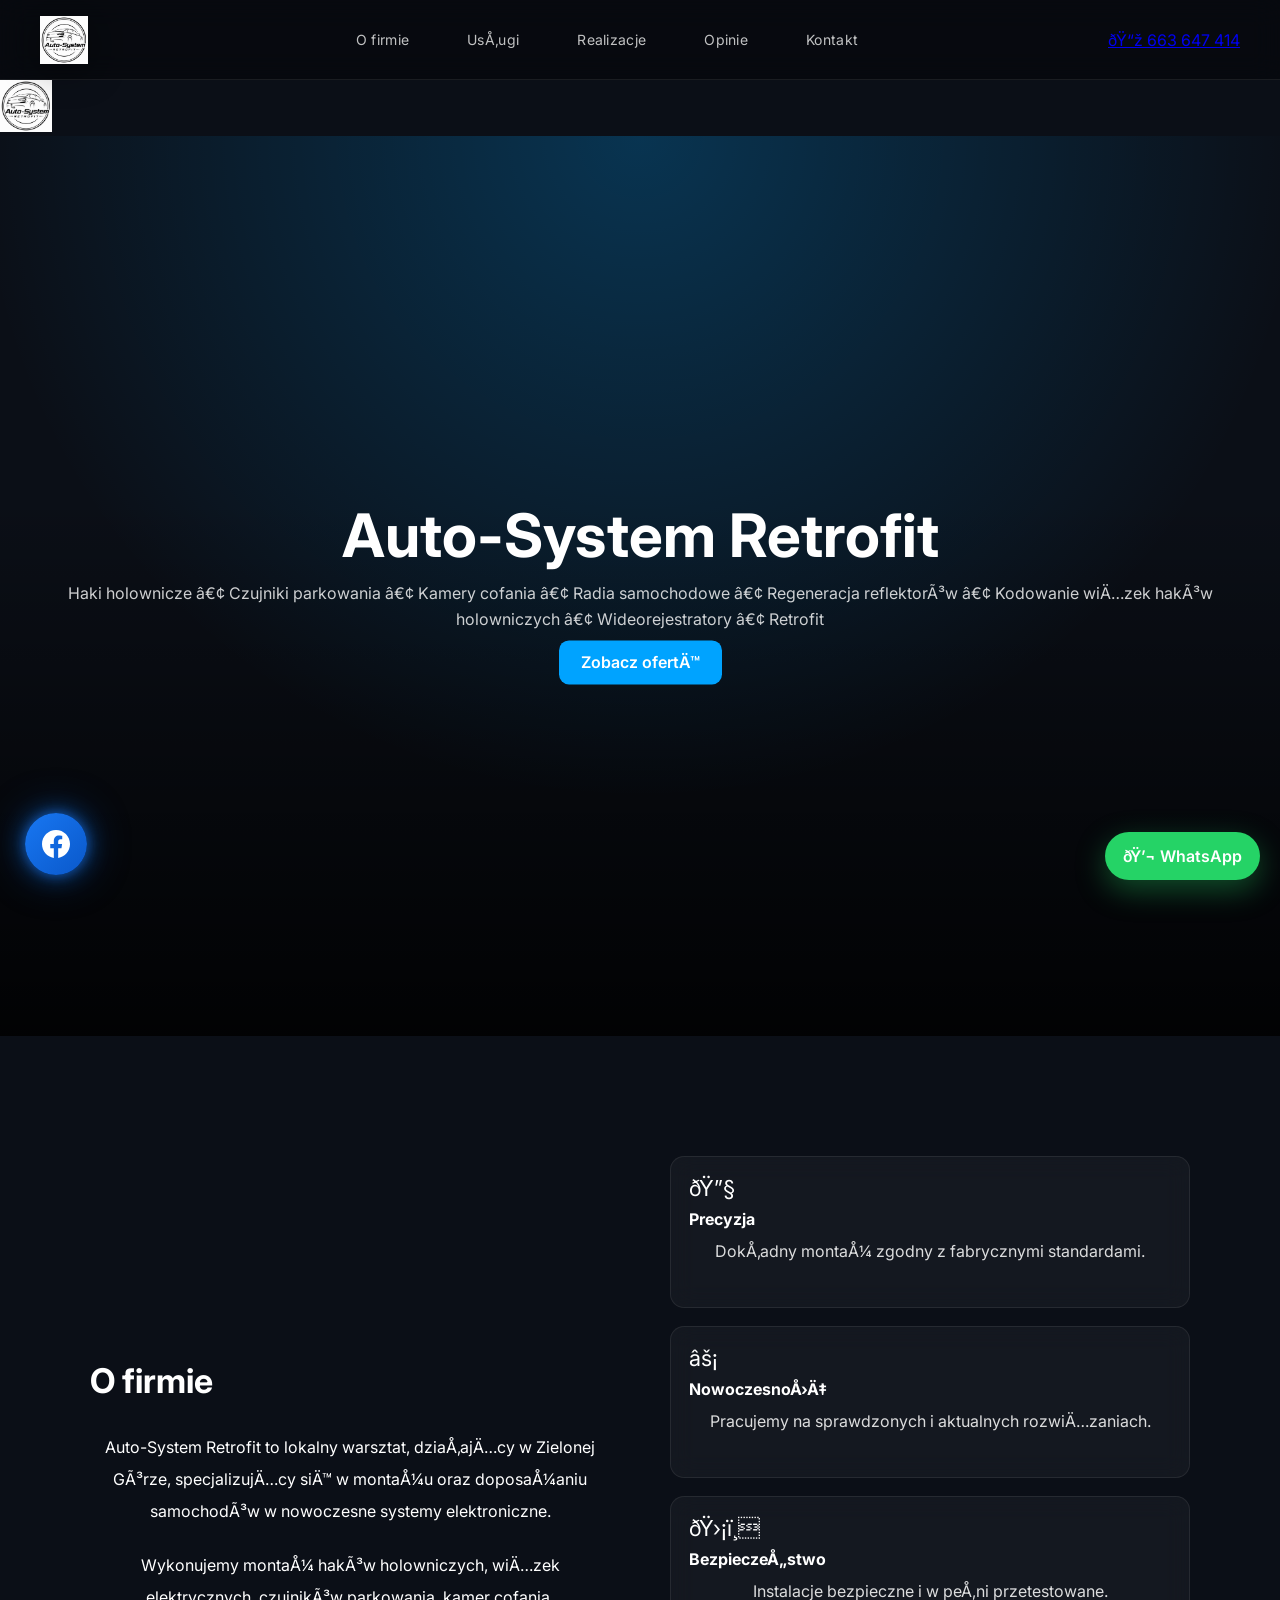
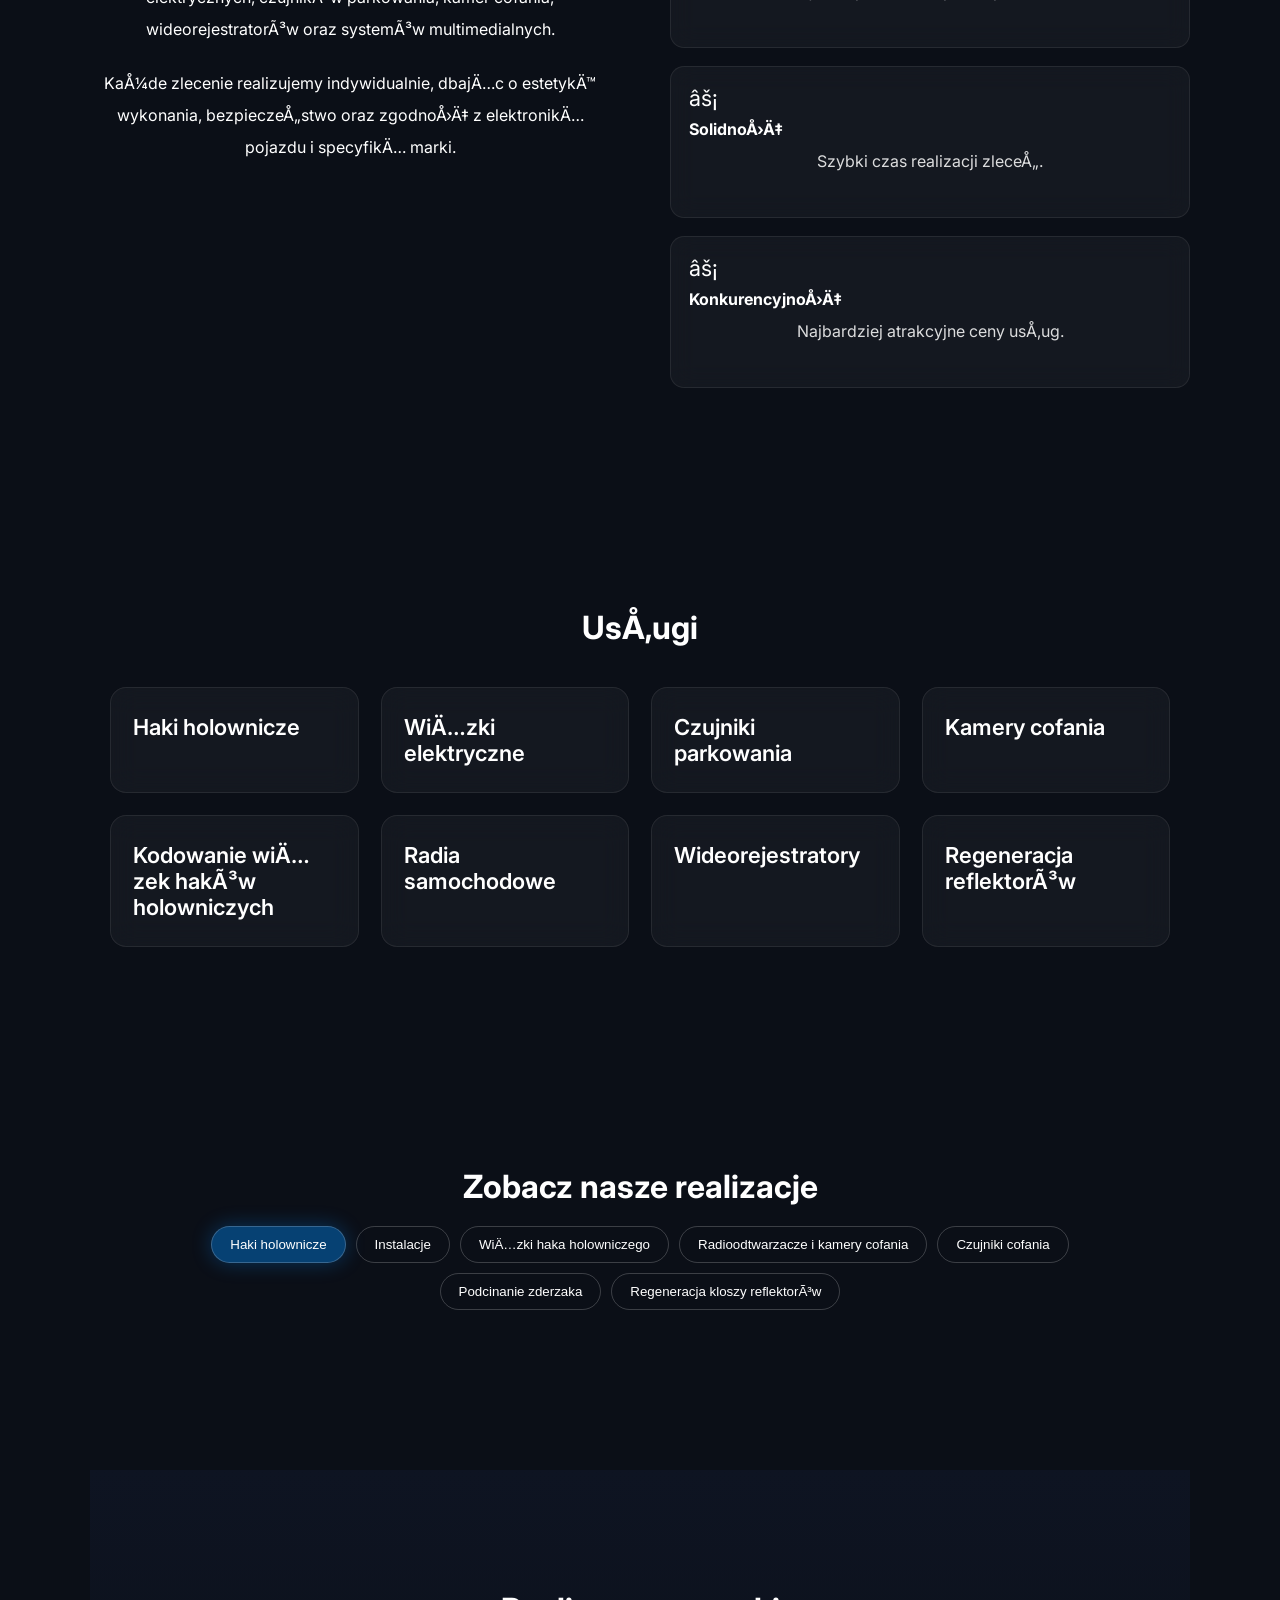
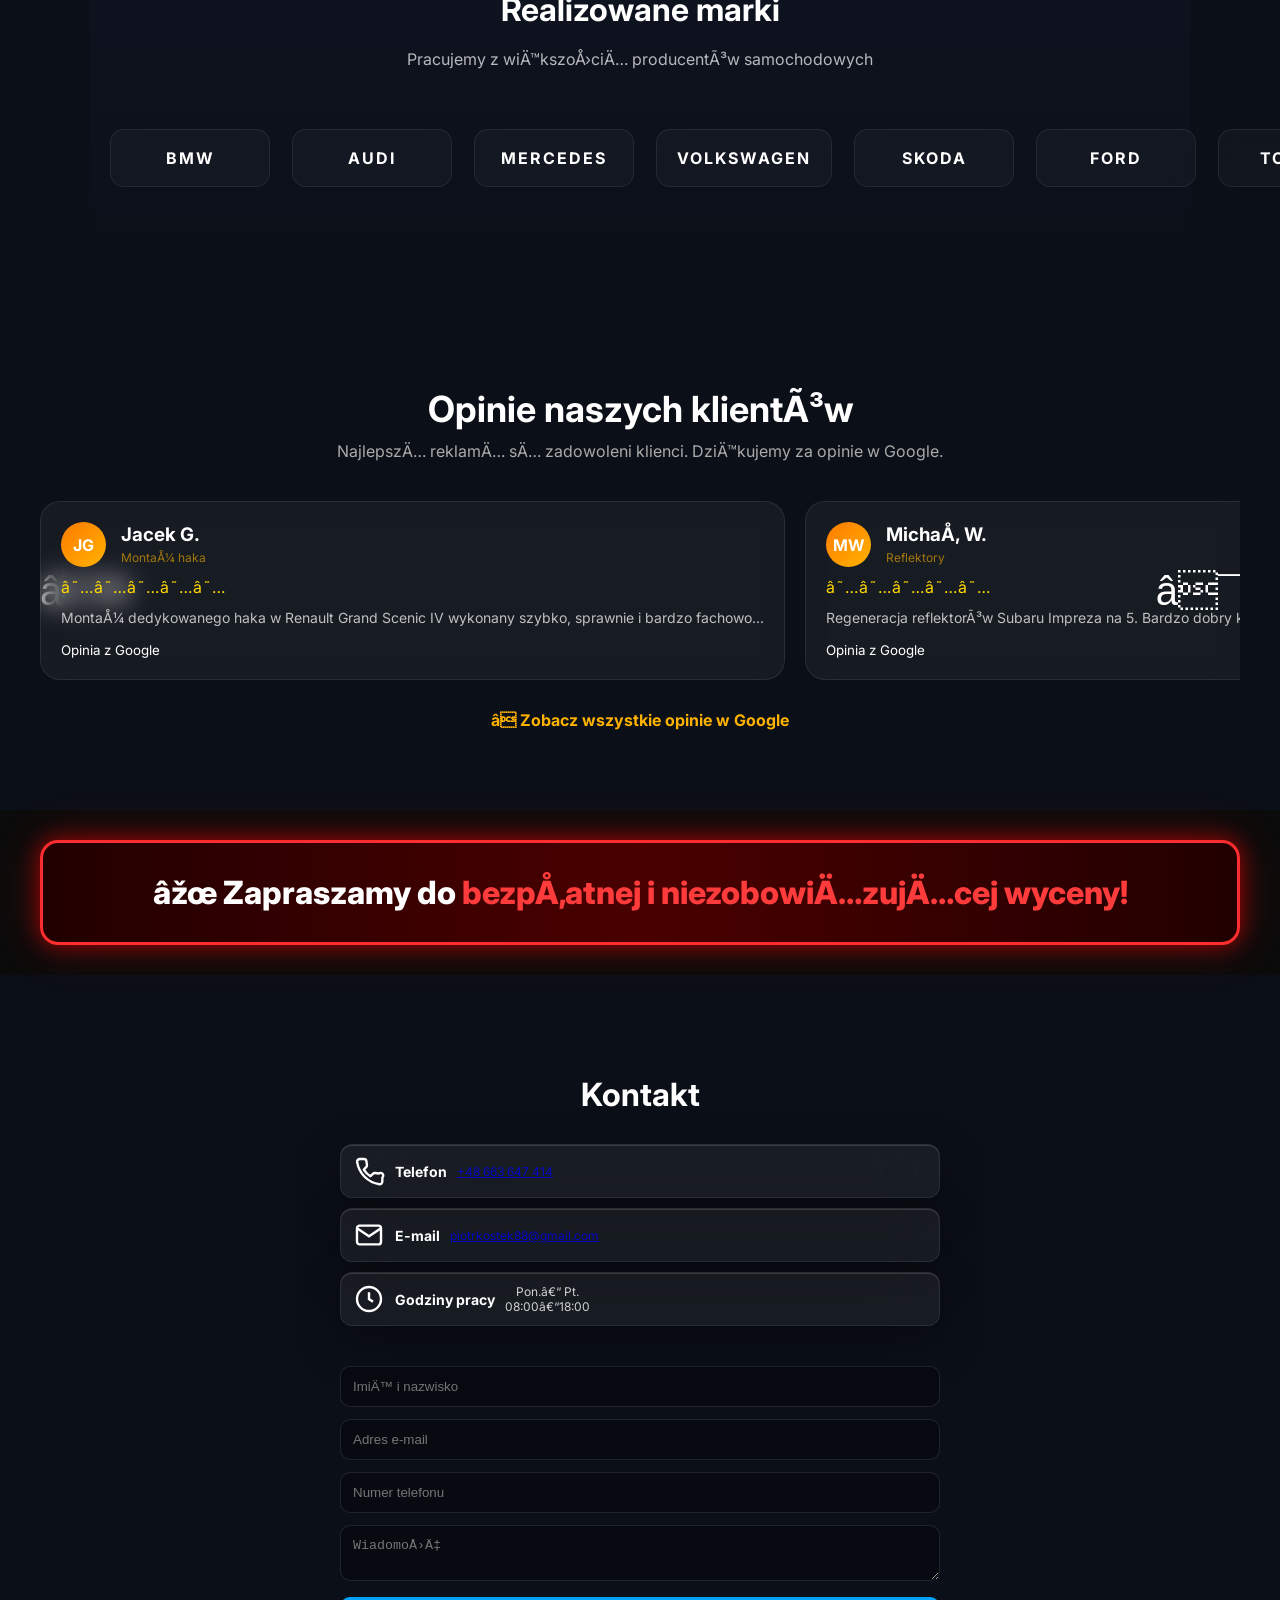
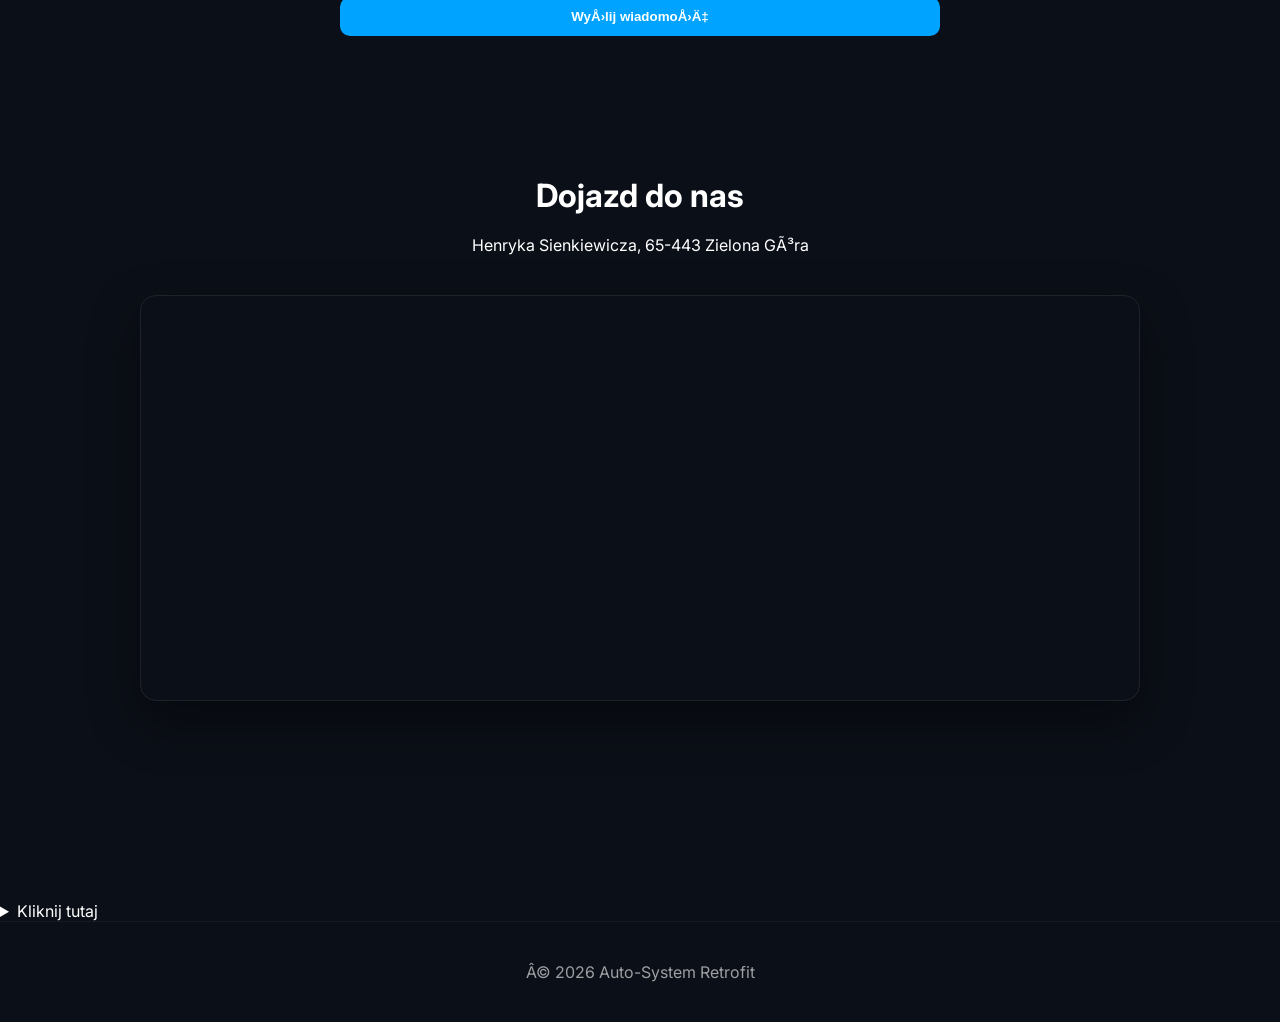
==== index.html @ 23ee9462 "Update index.html" ====
<!DOCTYPE html>
<html lang="pl">

<head>
<title>Auto-System Retrofit | Haki holownicze | Retrofit | Zielona Góra</title>

<meta name="description" content="Profesjonalny montaż haków holowniczych, retrofit, kamery cofania, czujniki parkowania, radia samochodowe oraz elektronika samochodowa w Zielonej Górze.">

<meta name="robots" content="index,follow">

<meta name="author" content="Auto-System Retrofit">

<link rel="canonical" href="https://natalia-kostek.github.io/Auto-System-Retrofit-Site/">

<meta property="og:title" content="Auto-System Retrofit">
<meta property="og:description" content="Montaż haków holowniczych • Retrofit • Kamery cofania • Zielona Góra">
<meta property="og:type" content="website">
<meta property="og:url" content="https://natalia-kostek.github.io/Auto-System-Retrofit-Site/">

<meta property="og:image" content="https://natalia-kostek.github.io/Auto-System-Retrofit-Site/logo.png">
  <!-- Google Analytics -->
<script async src="https://www.googletagmanager.com/gtag/js?id=G-GKJ1NN70QC"></script>
<script>
  window.dataLayer = window.dataLayer || [];
  function gtag(){dataLayer.push(arguments);}
  gtag('js', new Date());

  gtag('config', 'G-GKJ1NN70QC');
</script>
</head><head>
<meta charset="UTF-8">
<meta name="viewport" content="width=device-width, initial-scale=1.0">

<title>Auto-System Retrofit | Montaż haków holowniczych | Retrofit | Zielona Góra</title>

<meta name="description" content="Auto-System Retrofit z Zielonej Góry. Profesjonalny montaż haków holowniczych, retrofit, kodowanie sterowników, elektronika samochodowa oraz diagnostyka.">

<meta name="keywords" content="hak holowniczy Zielona Góra, montaż haków, retrofit, kodowanie samochodów, elektronika samochodowa, diagnostyka, Auto-System Retrofit">

<meta name="author" content="Auto-System Retrofit">

<meta name="robots" content="index,follow">

<link rel="canonical" href="https://natalia-kostek.github.io/Auto-System-Retrofit-Site/">

<!-- Open Graph -->
<meta property="og:type" content="website">
<meta property="og:title" content="Auto-System Retrofit">
<meta property="og:description" content="Montaż haków holowniczych • Retrofit • Kodowanie • Zielona Góra">
<meta property="og:url" content="https://natalia-kostek.github.io/Auto-System-Retrofit-Site/">
<meta property="og:image" content="https://natalia-kostek.github.io/Auto-System-Retrofit-Site/images/hero.jpg">

<!-- Czcionka -->
<link rel="preconnect" href="https://fonts.googleapis.com">
<link rel="preconnect" href="https://fonts.gstatic.com" crossorigin>

<link href="https://fonts.googleapis.com/css2?family=Inter:wght@300;400;500;600;700&display=swap" rel="stylesheet">

<link rel="stylesheet" href="style.css">

<!-- Google Analytics -->
<script async src="https://www.googletagmanager.com/gtag/js?id=G-GKJ1NN70QC"></script>
<script>
window.dataLayer = window.dataLayer || [];
function gtag(){dataLayer.push(arguments);}
gtag('js', new Date());

gtag('config', 'G-GKJ1NN70QC');
</script>

</head>
  <!-- Facebook Floating Button -->
<a href="https://www.facebook.com/profile.php?id=61572614676852"
   class="facebook-float"
   target="_blank"
   aria-label="Facebook">

    <svg xmlns="http://www.w3.org/2000/svg"
         width="26"
         height="26"
         fill="currentColor"
         viewBox="0 0 16 16">
        <path d="M16 8.049C16 3.603 12.418 0 8 0S0 3.603 0 8.049C0 12.067 2.926 15.396 6.75 16v-5.625H4.719V8.049H6.75V6.275c0-2.017 1.195-3.131 3.022-3.131.875 0 1.79.157 1.79.157v1.98h-1.008c-.994 0-1.304.621-1.304 1.258v1.51h2.219l-.355 2.326H9.25V16C13.074 15.396 16 12.067 16 8.049z"/>
    </svg>

</a>

<body>

<!-- WHATSAPP -->
<a class="whatsapp-btn" href="https://wa.me/48663647414" target="_blank">
  💬 WhatsApp
</a>

<!-- LOADER -->
<div id="loader">
  <img src="logo.png" alt="logo">
</div>

<!-- HEADER -->
<header class="header">

  <div class="logo">
    <img src="logo.png" alt="logo">
  </div>

  <nav>
    <a href="#about">O firmie</a>
    <a href="#services">Usługi</a>
    <a href="#realizacje">Realizacje</a>
    <a href="#reviews">Opinie</a>
    <a href="#contact">Kontakt</a>
  </nav>

  <a class="phone" href="tel:+48663647414">📞 663 647 414</a>

</header>

<!-- HERO -->
 
<section class="hero">

  <div class="slide active" style="background-image:url('https://images.unsplash.com/photo-1503376780353-7e6692767b70');"></div>
  <div class="slide" style="background-image:url('images/hak-hero.jpg');"></div>
  <div class="slide" style="background-image:url('https://images.unsplash.com/photo-1502877338535-766e1452684a');"></div>

  <div class="hero-content">
    <h1>Auto-System Retrofit</h1>
    <p>Haki holownicze • Czujniki parkowania • Kamery cofania • Radia samochodowe • Regeneracja reflektorów • Kodowanie wiązek haków holowniczych • Wideorejestratory • Retrofit</p>
    <a href="#services" class="btn">Zobacz ofertę</a>
  </div>

</section>

<!-- ABOUT -->
<section id="about" class="about-pro">

  <div class="about-container">

    <!-- LEWA KOLUMNA -->
    <div class="about-text">
      <h2>O firmie</h2>

      <p>
        Auto-System Retrofit to lokalny warsztat, działający w Zielonej Górze, specjalizujący się w montażu oraz doposażaniu samochodów w nowoczesne systemy elektroniczne.
      </p>

      <p>
        Wykonujemy montaż haków holowniczych, wiązek elektrycznych, czujników parkowania, kamer cofania, wideorejestratorów oraz systemów multimedialnych.
      </p>

      <p>
        Każde zlecenie realizujemy indywidualnie, dbając o estetykę wykonania, bezpieczeństwo oraz zgodność z elektroniką pojazdu i specyfiką marki.
      </p>
    </div>

    <!-- PRAWA KOLUMNA -->
    <div class="about-features">

      <div class="feature">
        <div class="icon">🔧</div>
        <h3>Precyzja</h3>
        <p>Dokładny montaż zgodny z fabrycznymi standardami.</p>
      </div>

      <div class="feature">
        <div class="icon">⚡</div>
        <h3>Nowoczesność</h3>
        <p>Pracujemy na sprawdzonych i aktualnych rozwiązaniach.</p>
      </div>

      <div class="feature">
        <div class="icon">🛡️</div>
        <h3>Bezpieczeństwo</h3>
        <p>Instalacje bezpieczne i w pełni przetestowane.</p>
      </div>
      
        <div class="feature">
        <div class="icon">⚡</div>
        <h3>Solidność</h3>
        <p>Szybki czas realizacji zleceń.</p>
      </div>
       
       <div class="feature">
        <div class="icon">⚡</div>
        <h3>Konkurencyjność</h3>
        <p>Najbardziej atrakcyjne ceny usług.</p>
      </div>

    </div>

  </div>

</section>

<!-- SERVICES -->
<section id="services" class="section">

  <h2>Usługi</h2>

  <div class="services-grid">

  <details class="service-card">
    <summary>Haki holownicze</summary>

    <p>
        Oferujemy profesjonalny montaż dedykowanych haków holowniczych – odkręcanych,
        wypinanych poziomo, pionowo oraz ukośnie. Instalujemy uniwersalne i dedykowane
        wiązki elektryczne 7- oraz 13-pin.
    </p>

    <p>
        Istnieje możliwość montażu rozbudowanej wiązki do przyczep kempingowych,
        umożliwiającej ładowanie akumulatora przyczepy podczas pracy silnika oraz
        zasilanie oświetlenia wewnętrznego i innych urządzeń elektrycznych podczas postoju.
    </p>

    <p>
        Montujemy haki holownicze renomowanych producentów:
        <strong>Auto-Hak</strong>, <strong>Steinhof</strong> oraz <strong>Brink</strong>,
        gwarantując solidny montaż, estetykę wykonania oraz bezpieczne użytkowanie.
    </p>
</details>

   <details class="service-card">
    <summary>Wiązki elektryczne</summary>

    <p>
        Wiązki elektryczne 7 PIN i 13 PIN, uniwersalne z modułem cyfrowym – podpinane pod przewody lamp tylnych pojazdu
        lub magistrali CAN.
    </p>

    <p>
        Oferujemy również wiązki dedykowane firmy Hak - System, produkowane w Szwajcarii–
        wpinane bezpośrednio pod złącza fabryczne instalacji elektrycznej pojazdu, 
        co zapewnia pełną kompatybilność i bezpieczeństwo działania.
    </p>
</details>

   <details class="service-card">
    <summary>Czujniki parkowania</summary>

    <p>
        Montaż czujników parkowania przód i tył. Cała instalacja jest bezpiecznie i estetycznie
        podłączona do instalacji elektrycznej pojazdu oraz ukryta pod tapicerką.
    </p>

    <p>
        Oferujemy montaż systemów z wyświetlaczem lub bez, z możliwością lakierowania czujników
        pod kolor pojazdu lub w wersji standardowej - czarny mat.
    </p>

    <p>
        Pracujemy na sprawdzonych systemach renomowanych marek: <strong>Valeo</strong> oraz
        <strong>Steelmate</strong>.
    </p>
</details>

   <details class="service-card">
    <summary>Kamery cofania</summary>

    <p>
        Montaż dedykowanych kamer cofania w miejscu podświetlenia tablicy rejestracyjnej
        lub przycisku otwarcia klapy bagażnika – bez konieczności wiercenia.
    </p>

    <p>
        Oferujemy instalację z uniwersalnym 5-calowym wyświetlaczem lub podłączenie kamery
        do niefabrycznego radia z obrazem w jakości AHD. Montujemy ponadto 2 filtry:
        na zasilaniu i obrazie, dzięki którym ryzyko występowania zakłóceń na wyświetlanym
        obrazie jest redukowane do minimum.
    </p>
</details>

   <details class="service-card">
    <summary>Kodowanie wiązek haków holowniczych</summary>

    <p>
        Kodowanie i programowanie wykonujemy przy użyciu specjalistycznego oprogramowania
        diagnostycznego, dostosowując instalację elektryczną do fabrycznych systemów pojazdu.
       W zalezności od wyposażenia auta, po zakodowaniu następuje:
       automatyzacja wyłącznia czujników parkowania, wizualizacja podpięcia przyczepy w fabrycznym systemie multimedialnym,
       kontrola stanu oświetlenia przyczepy na zegarach, stabilizacja toru jazdy przyczepy, dostosowanie: silnika,
       skrzyni biegów, asystenta toru jazdy, radarów odległościowych oraz tempomatu do jazdy z przyczepą.
    </p>
</details>

   <details class="service-card">
    <summary>Radia samochodowe</summary>

    <p>
        Montaż akcesoryjnych radioodtwarzaczy samochodowych 1 DIN oraz 2 DIN, dopasowanych do wnętrza pojazdu, z możliwością obsługi CarPlay oraz Android Auto.
    </p>

    <p>
        Zapewniamy prawidłowe podłączenie, estetyczne wykończenie oraz integrację z instalacją elektryczną auta.
  
    </p>
</details>

    <details class="service-card">
    <summary>Wideorejestratory</summary>

    <p>
        Montaż wideorejestratorów przód + tył, w jakości obrazu kamery przedniej 4K lub QHD oraz kamery tylnej w jakości Full HD, 
        zapewniających wysoką jakość nagrań, zarówno w dzień, jak i w nocy. 
        Ponadto istnieje możliwość rozbudowy o moduł 4G, pozwalający na podgląd rzeczywistego obrazu 
        z wideorejestratora w dowolnym miejscu na świecie, przy użyciu transmisji danych na urządzeniu mobilnym.
    </p>

    <p>
        Urządzenia posiadają funkcję nagrywania w trybie parkingowym, z zabezpieczeniem akumulatora
        przed rozładowaniem.
    </p>
</details>

   <details class="service-card">
    <summary>Regeneracja reflektorów</summary>

    <p>
        Profesjonalna regeneracja kloszy reflektorów samochodowych wraz z ich polerowaniem
        i przywróceniem pierwotnej przejrzystości.
    </p>

    <p>
        Po regeneracji powierzchnia reflektora jest zabezpieczana specjalnym lakierem bezbarwnym
        z dodatkiem podkładu oraz utwardzacza, co chroni ją przed działaniem warunków atmosferycznych
        i ponownym matowieniem.
    </p>

    <p>
        Warunkiem wykonania regeneracji jest brak wyraźnych pęknięć oraz szczelność reflektora.
    </p>
</details>

</div>

</section>

<!-- =========================
     GALERIA REALIZACJI
========================= -->
<section id="realizacje" class="section gallery-section">

    <div class="container">

        <h2>Zobacz nasze realizacje</h2>

        <!-- KATEGORIE -->
        <div class="gallery-tabs">
            <button class="tab active" data-cat="haki">Haki holownicze</button>
            <button class="tab" data-cat="instalacje">Instalacje</button>
          <button class="tab" data-cat="wiazki">Wiązki haka holowniczego</button>
          <button class="tab" data-cat="radio_kamery">Radioodtwarzacze i kamery cofania</button>
          <button class="tab" data-cat="czujniki">Czujniki cofania</button>
          <button class="tab" data-cat="podcinanie_zderzaka">
  Podcinanie zderzaka
</button>
          <button class="tab" data-cat="regeneracja_kloszy">
  Regeneracja kloszy reflektorów
</button>
        </div>

        <!-- GALERIA -->
        <div class="gallery-grid" id="gallery"></div>

    </div>

</section>

<!-- LIGHTBOX -->
<div id="lightbox" class="lightbox">

    <span class="close">&times;</span>

    <img id="lightbox-img" src="" alt="Realizacja">
<div class="lightbox-counter" id="lightbox-counter"></div>
    <button class="lightbox-prev">&#10094;</button>
    <button class="lightbox-next">&#10095;</button>

</div>
  

<!-- BRANDS -->
<section id="brands" class="section">

  <h2>Realizowane marki</h2>
  <p>Pracujemy z większością producentów samochodowych</p>

  <div class="brands-track">
    <div class="brand">BMW</div>
    <div class="brand">AUDI</div>
    <div class="brand">MERCEDES</div>
    <div class="brand">VOLKSWAGEN</div>
    <div class="brand">SKODA</div>
    <div class="brand">FORD</div>
    <div class="brand">TOYOTA</div>
    <div class="brand">VOLVO</div>
    <div class="brand">CITROEN</div>
    <div class="brand">CUPRA</div>
    <div class="brand">FIAT</div>
    <div class="brand">HONDA</div>
    <div class="brand">HYUNDAI</div>
    <div class="brand">KIA</div>
    <div class="brand">MAZDA</div>
    <div class="brand">SUZUKI</div>
    <div class="brand">CHRYSLER</div>
    <div class="brand">MITSUBISHI</div>
    <div class="brand">NISSAN</div>
    <div class="brand">OPEL</div>
    <div class="brand">PEUGEOT</div>
    <div class="brand">RENAULT</div>
    <div class="brand">SUBARU</div>
    
  </div>

</section>

<!-- REVIEWS -->
<section id="opinie" class="reviews-section">

  <div class="reviews-header">
    <h2>Opinie naszych klientów</h2>
    <p>Najlepszą reklamą są zadowoleni klienci. Dziękujemy za opinie w Google.</p>
  </div>

  <div class="reviews-wrapper">

    <button class="rev-btn prev">❮</button>

    <div class="reviews-track">

      <!-- 1 -->
      <div class="review-card">
        <div class="top">
          <div class="avatar">JG</div>
          <div>
            <h3>Jacek G.</h3>
            <span class="tag">Montaż haka</span>
          </div>
        </div>
        <div class="stars">★★★★★</div>
        <p>Montaż dedykowanego haka w Renault Grand Scenic IV wykonany szybko, sprawnie i bardzo fachowo...</p>
        <small>Opinia z Google</small>
      </div>

      <!-- 2 -->
      <div class="review-card">
        <div class="top">
          <div class="avatar">MW</div>
          <div>
            <h3>Michał W.</h3>
            <span class="tag">Reflektory</span>
          </div>
        </div>
        <div class="stars">★★★★★</div>
        <p>Regeneracja reflektorów Subaru Impreza na 5. Bardzo dobry kontakt...</p>
        <small>Opinia z Google</small>
      </div>

      <!-- 3 -->
      <div class="review-card">
        <div class="top">
          <div class="avatar">TP</div>
          <div>
            <h3>Tomasz P.</h3>
            <span class="tag">Serwis</span>
          </div>
        </div>
        <div class="stars">★★★★★</div>
        <p>Pełny profesjonalizm i bardzo miła obsługa. Polecam!</p>
        <small>Opinia z Google</small>
      </div>

      <!-- 4 -->
      <div class="review-card">
        <div class="top">
          <div class="avatar">SH</div>
          <div>
            <h3>Sebastian H.</h3>
            <span class="tag">Montaż</span>
          </div>
        </div>
        <div class="stars">★★★★★</div>
        <p>Szybka wycena, szybka realizacja, wszystko zgodnie z ustaleniami.</p>
        <small>Opinia z Google</small>
      </div>

      <!-- 5 -->
      <div class="review-card">
        <div class="top">
          <div class="avatar">RM</div>
          <div>
            <h3>Romuald M.</h3>
            <span class="tag">Hak</span>
          </div>
        </div>
        <div class="stars">★★★★★</div>
        <p>Fachowo i bardzo sprawnie wykonana usługa. Bardzo dobry kontakt.</p>
        <small>Opinia z Google</small>
      </div>

      <!-- 6 -->
      <div class="review-card">
        <div class="top">
          <div class="avatar">JL</div>
          <div>
            <h3>Joanna L.</h3>
            <span class="tag">Hak</span>
          </div>
        </div>
        <div class="stars">★★★★★</div>
        <p>Szybko, sprawnie i bezproblemowo. Polecam!</p>
        <small>Opinia z Google</small>
      </div>

      <!-- 7 -->
      <div class="review-card">
        <div class="top">
          <div class="avatar">ZU</div>
          <div>
            <h3>Zubrosy</h3>
            <span class="tag">Czujniki</span>
          </div>
        </div>
        <div class="stars">★★★★★</div>
        <p>Pełne doradztwo przed montażem, wszystko wykonane fachowo.</p>
        <small>Opinia z Google</small>
      </div>

    </div>

    <button class="rev-btn next">❯</button>

  </div>

  <div class="google-link">
    <a href="https://maps.app.goo.gl/M22pXX8dXJc5J2DeA" target="_blank">
      ⭐ Zobacz wszystkie opinie w Google
    </a>
  </div>

</section>

<!-- CONTACT -->
   <section class="promo-banner">
    <div class="promo-content">
        ➜ Zapraszamy do <span>bezpłatnej i niezobowiązującej wyceny!</span>
    </div>
</section>
<section id="contact" class="section">

  <h2>Kontakt</h2>
 <div class="contact-cards">

    <div class="contact-card">
        <div class="contact-icon">
<svg viewBox="0 0 24 24" fill="none" stroke="currentColor" stroke-width="1.8">
<path stroke-linecap="round" stroke-linejoin="round"
d="M22 16.92v3a2 2 0 0 1-2.18 2A19.86 19.86 0 0 1 3.09 5.18 2 2 0 0 1 5.08 3h3a2 2 0 0 1 2 1.72l.38 2.65a2 2 0 0 1-.57 1.72L8.09 10.91a16 16 0 0 0 5 5l1.82-1.82a2 2 0 0 1 1.72-.57l2.65.38A2 2 0 0 1 22 16.92z"/>
</svg>
</div>
        <h3>Telefon</h3>
        <a href="tel:+48663647414">+48 663 647 414</a>
    </div>

    <div class="contact-card">
        <div class="contact-icon">
<svg viewBox="0 0 24 24" fill="none" stroke="currentColor" stroke-width="1.8">
<rect x="3" y="5" width="18" height="14" rx="2"/>
<path d="M3 7l9 6 9-6"/>
</svg>
</div>
        <h3>E-mail</h3>
        <a href="mailto:piotrkostek88@gmail.com">piotrkostek88@gmail.com</a>
    </div>

    <div class="contact-card">
        <div class="contact-icon">
<svg viewBox="0 0 24 24" fill="none" stroke="currentColor" stroke-width="1.8">
<circle cx="12" cy="12" r="9"/>
<path d="M12 7v5l3 2"/>
</svg>
</div>
        <h3>Godziny pracy</h3>
        <p>Pon.– Pt.<br>08:00–18:00</p>
    </div>

</div>

<div class="contact-form">

<form action="https://formsubmit.co/piotrkostek88@gmail.com" method="POST">

    <input type="text"
           name="name"
           placeholder="Imię i nazwisko"
           required>

    <input type="email"
           name="email"
           placeholder="Adres e-mail"
           required>

    <input type="tel"
           name="phone"
           placeholder="Numer telefonu">

    <textarea
        name="message"
        placeholder="Wiadomość"
        required></textarea>

    <input type="hidden" name="_captcha" value="false">

    <button type="submit">
        Wyślij wiadomość
    </button>

</form>

</div>

<section id="mapa" class="section">

  <h2>Dojazd do nas</h2>

  <p>Henryka Sienkiewicza, 65-443 Zielona Góra</p>

  <div class="map-container">

    <iframe
      src="https://www.google.com/maps?q=Henryka%20Sienkiewicza%2065-443%20Zielona%20G%C3%B3ra&output=embed"
      width="100%"
      height="400"
      style="border:0; border-radius:16px;"
      loading="lazy">
    </iframe>

  </div>

</section>

  </div>

</section>
<details>
    <summary>Kliknij tutaj</summary>
    <p>To jest test.</p>
</details>
<footer>
  © 2026 Auto-System Retrofit
</footer>

<script src="script.js"></script>
</body>
</html>
---- style.css ----
/* =========================
   AUTO-SYSTEM RETROFIT PRO
   CLEAN STABLE BUILD
========================= */

*{
  margin:0;
  padding:0;
  box-sizing:border-box;
  -webkit-font-smoothing:antialiased;
}

html{
  scroll-behavior:smooth;
}

body{
  font-family:"Inter", sans-serif;
  background:#0b0f17;
  color:#fff;
  overflow-x:hidden;
}

/* =========================
   HERO
========================= */

.hero{
  height:100vh;
  position:relative;
  overflow:hidden;
}

.slide{
  position:absolute;
  inset:0;
  opacity:0;
  transition:1.2s ease;
  background-size:cover;
  background-position:center;
  filter:brightness(0.4) contrast(1.1);
  transform:scale(1.1);
}

.slide.active{
  opacity:1;
  transform:scale(1);
}

/* cinematic overlay */
.hero::after{
  content:"";
  position:absolute;
  inset:0;
  background:
    radial-gradient(circle at top, rgba(0,163,255,0.25), transparent 60%),
    linear-gradient(to top, rgba(0,0,0,0.85), transparent 60%);
  pointer-events:none;
}

/* =========================
   HEADER
========================= */

header{
  position:absolute;
  top:0;
  left:0;
  width:100%;
  display:flex;
  justify-content:space-between;
  align-items:center;
  padding:20px 40px;
  z-index:10;
  backdrop-filter:blur(12px);
  background:rgba(0,0,0,0.35);
  border-bottom:1px solid rgba(255,255,255,0.08);
}

.logo img{
  height:52px;
  width:auto;
  object-fit:contain;
  filter:drop-shadow(0 6px 18px rgba(0,0,0,0.4));
}

/* =========================
   NAV
========================= */

nav a{
  color:#fff;
  text-decoration:none;
  margin-left:18px;
  opacity:0.8;
  transition:0.3s;
}

nav a:hover{
  opacity:1;
  color:#00a3ff;
}

/* =========================
   HERO CONTENT
========================= */

.hero-content{
  position:absolute;
  top:50%;
  left:50%;
  transform:translate(-50%,-50%);
  text-align:center;
  z-index:2;
  width:90%;
}

.hero-content h1{
  font-size:clamp(32px,5vw,60px);
  margin-bottom:10px;
}

.hero-content p{
  opacity:0.8;
  margin-bottom:20px;
  line-height:1.6;
}

/* =========================
   BUTTONS
========================= */

.buttons{
  display:flex;
  justify-content:center;
  gap:12px;
}

.btn{
  padding:12px 22px;
  background:#00a3ff;
  color:#fff;
  border-radius:10px;
  text-decoration:none;
  font-weight:600;
  transition:0.3s;
}

.btn:hover{
  transform:translateY(-3px);
  box-shadow:0 10px 25px rgba(0,163,255,0.3);
}

/* =========================
   SECTIONS
========================= */

.section{
  padding:100px 20px;
  max-width:1100px;
  margin:auto;
  text-align:center;
}

.section h2{
  font-size:32px;
  margin-bottom:20px;
}

/* =========================
   GRID / CARDS
========================= */

.grid{
  display:grid;
  grid-template-columns:repeat(auto-fit,minmax(180px,1fr));
  gap:20px;
  margin-top:30px;
}

.card{
  background:rgba(255,255,255,0.04);
  border:1px solid rgba(255,255,255,0.08);
  padding:20px;
  border-radius:14px;
  transition:0.3s;
  backdrop-filter:blur(10px);
}

.card:hover{
  transform:translateY(-6px) scale(1.03);
  border-color:#00a3ff;
}

/* =========================
   REVIEWS (SIMPLE STABLE)
========================= */

.reviews-grid{
  display:grid;
  grid-template-columns:repeat(auto-fit,minmax(240px,1fr));
  gap:18px;
  margin-top:30px;
}

.review-card{
  background:rgba(255,255,255,0.04);
  border:1px solid rgba(255,255,255,0.08);
  padding:18px;
  border-radius:14px;
  transition:0.3s;
}

.review-card:hover{
  transform:translateY(-6px);
  border-color:#00a3ff;
}

.review-card p{
  font-size:14px;
  opacity:0.85;
  line-height:1.6;
  margin-bottom:10px;
}

.review-card span{
  font-size:12px;
  opacity:0.6;
}

/* =========================
   CONTACT FORM
========================= */

.contact-form{
  max-width:600px;
  margin:40px auto;
  text-align:left;
}

.contact-form input,
.contact-form textarea{
  width:100%;
  padding:12px;
  margin-bottom:12px;
  border-radius:10px;
  border:1px solid rgba(255,255,255,0.1);
  background:rgba(0,0,0,0.3);
  color:#fff;
}

.contact-form button{
  width:100%;
  padding:12px;
  background:#00a3ff;
  border:none;
  border-radius:10px;
  color:#fff;
  font-weight:600;
}

/* =========================
   FOOTER
========================= */

footer{
  text-align:center;
  padding:40px;
  opacity:0.6;
  border-top:1px solid rgba(255,255,255,0.08);
}
img{
  max-width:100%;
  height:auto;
}

/* HARD LOCK LOGO */
header .logo img,
footer .logo img,
.logo img{
  height:52px !important;
  width:auto !important;
  max-width:180px !important;
  object-fit:contain !important;
  display:block !important;
}

/* safety override na przypadki inline / dziwne style */
img[alt*="logo"],
img[src*="logo"]{
  height:52px !important;
  width:auto !important;
  max-height:52px !important;
}
/* =========================
   FINAL LOGO LOCK PRO
========================= */

.logo img,
.footer-logo img{
  height:52px !important;
  width:auto !important;
  max-width:180px !important;
  object-fit:contain !important;
  display:block !important;
}

/* safety fallback for ANY logo image */
img[alt*="Auto-System"],
img[src*="logo"]{
  max-height:52px !important;
  width:auto !important;
}
header{
  height:80px;
}

.footer-logo{
  display:flex;
  justify-content:center;
  margin-bottom:10px;
}
/* =========================
   LOGO HARD FIX (FINAL)
========================= */

header .logo img,
.header .logo img,
#loader .loader-logo img,
.logo img {
  height: 48px !important;
  width: auto !important;
  max-width: 160px !important;
  object-fit: contain !important;
  display: block !important;
  transform: none !important;
  scale: 1 !important;
}

/* bezpieczeństwo przed rozciąganiem w flex */
header .logo,
.header .logo {
  display: flex !important;
  align-items: center !important;
}
/* =========================
   HEADER PRO MAX (SCROLL UX)
========================= */

header,
.header{
  position:fixed;
  top:0;
  left:0;
  width:100%;
  height:80px;
  display:flex;
  justify-content:space-between;
  align-items:center;
  padding:0 40px;
  z-index:9999;

  background:rgba(0,0,0,0.35);
  backdrop-filter:blur(14px);
  border-bottom:1px solid rgba(255,255,255,0.08);

  transition:0.35s ease;
}

/* logo base */
header .logo img,
.header .logo img{
  height:48px !important;
  transition:0.3s ease;
}

/* nav */
header nav,
.header nav{
  display:flex;
  gap:18px;
}

header nav a{
  color:#fff;
  text-decoration:none;
  opacity:0.75;
  transition:0.2s;
  font-size:14px;
}

header nav a:hover{
  opacity:1;
  color:#00a3ff;
}

/* PHONE CTA */
.header-phone{
  background:#00a3ff;
  color:#fff;
  padding:10px 14px;
  border-radius:10px;
  font-weight:600;
  text-decoration:none;
  transition:0.3s;
}

.header-phone:hover{
  transform:translateY(-2px);
  box-shadow:0 10px 25px rgba(0,163,255,0.25);
}

/* =========================
   SCROLL STATE (JS CONTROLLED)
========================= */

header.scrolled,
.header.scrolled{
  height:65px;
  background:rgba(0,0,0,0.65);
  backdrop-filter:blur(18px);
}

header.scrolled .logo img,
.header.scrolled .logo img{
  height:40px !important;
}
/* =========================
   HEADER NAV SPACING FIX
========================= */

header nav,
.header nav{
  display:flex;
  align-items:center;
  gap:28px; /* 🔥 główny fix odstępów */
}

/* linki bardziej “premium” */
header nav a{
  padding:8px 6px;
  letter-spacing:0.3px;
  position:relative;
}

/* hover underline effect (Apple style) */
header nav a::after{
  content:"";
  position:absolute;
  left:0;
  bottom:0;
  width:0%;
  height:2px;
  background:#00a3ff;
  transition:0.3s;
}

header nav a:hover::after{
  width:100%;
}
header{
  padding:0 60px; /* więcej powietrza po bokach */
}
/* =========================
   SERVICES - GLOW CARDS PRO
========================= */

.services-grid{
  display:grid;
  grid-template-columns:repeat(auto-fit,minmax(220px,1fr));
  gap:22px;
  margin-top:40px;
}

/* CARD PREMIUM */
.service-card{
  position:relative;
  padding:26px 22px;
  border-radius:16px;
  text-align:left;

  background:rgba(255,255,255,0.04);
  border:1px solid rgba(255,255,255,0.08);
  backdrop-filter:blur(14px);

  transition:0.35s ease;
  overflow:hidden;
}

/* GLOW EFFECT */
.service-card::before{
  content:"";
  position:absolute;
  inset:-2px;
  background:radial-gradient(circle at top left,
    rgba(0,163,255,0.35),
    transparent 60%);
  opacity:0;
  transition:0.4s;
 pointer-events: none;
}

/* LIGHT SWEEP */
.service-card::after{
  content:"";
  position:absolute;
  top:0;
  left:-120%;
  width:120%;
  height:100%;
  background:linear-gradient(120deg,
    transparent,
    rgba(0,163,255,0.12),
    transparent);
  transition:0.6s;
   pointer-events: none;
}

/* HOVER STATE */
.service-card:hover{
  transform:translateY(-10px) scale(1.03);
  border-color:rgba(0,163,255,0.4);
  box-shadow:0 20px 50px rgba(0,163,255,0.15);
}

.service-card:hover::before{
  opacity:1;
}

.service-card:hover::after{
  left:120%;
}

/* ICON */
.service-card .icon{
  font-size:28px;
  margin-bottom:10px;
  transition:0.3s;
}

.service-card:hover .icon{
  transform:scale(1.2) rotate(8deg);
  color:#00a3ff;
}

/* TITLE */
.service-card h3{
  font-size:16px;
  margin-bottom:8px;
}

/* DESCRIPTION */
.service-card p{
  font-size:13px;
  opacity:0.75;
  line-height:1.5;
}
body{
  padding-top:80px;
}
body{
  padding-top:80px;
  overflow-y:auto !important;
}
body{
  min-height:200vh !important;
}
/* =========================
   REVIEWS - APPLE GLASS PRO
========================= */

.reviews-grid{
  display:grid;
  grid-template-columns:repeat(auto-fit,minmax(260px,1fr));
  gap:22px;
  margin-top:40px;
}

/* CARD */
.review{
  position:relative;
  padding:22px;
  border-radius:16px;

  background:rgba(255,255,255,0.04);
  border:1px solid rgba(255,255,255,0.08);
  backdrop-filter:blur(14px);

  transition:0.35s ease;
  transform-style:preserve-3d;
  overflow:hidden;
}

/* GLOW EDGE */
.review::before{
  content:"";
  position:absolute;
  inset:0;
  border-radius:16px;
  padding:1px;
  background:linear-gradient(135deg, transparent, rgba(0,163,255,0.5), transparent);

  -webkit-mask:
    linear-gradient(#000 0 0) content-box,
    linear-gradient(#000 0 0);
  -webkit-mask-composite: xor;
  mask-composite: exclude;

  opacity:0.35;
  pointer-events:none;
}

/* LIGHT SWEEP */
.review::after{
  content:"";
  position:absolute;
  top:0;
  left:-120%;
  width:120%;
  height:100%;
  background:linear-gradient(120deg, transparent, rgba(0,163,255,0.12), transparent);
  transition:0.6s;
}

.review:hover::after{
  left:120%;
}

/* HOVER 3D */
.review:hover{
  transform:translateY(-10px) rotateX(6deg) rotateY(-6deg);
  box-shadow:0 25px 60px rgba(0,163,255,0.15);
}

/* TEXT */
.review p{
  font-size:14px;
  line-height:1.7;
  opacity:0.85;
  margin-bottom:12px;
}

/* AUTHOR */
.review span{
  font-size:12px;
  opacity:0.6;
}

/* STARS */
.stars{
  color:#00a3ff;
  margin-bottom:10px;
  letter-spacing:1px;
}

/* FLOAT ANIMATION (subtle) */
@keyframes floatReview{
  0%{transform:translateY(0);}
  50%{transform:translateY(-4px);}
  100%{transform:translateY(0);}
}

.review{
  animation:floatReview 6s ease-in-out infinite;
}

/* stagger */
.review:nth-child(2){animation-delay:0.3s;}
.review:nth-child(3){animation-delay:0.6s;}
.review:nth-child(4){animation-delay:0.9s;}
.review:nth-child(5){animation-delay:1.2s;}
.review:nth-child(6){animation-delay:1.5s;}
/* =========================
   WHATSAPP FLOAT BUTTON PRO
========================= */

.whatsapp-btn{
  position:fixed;
  right:20px;
  bottom:20px;
  background:#25D366;
  color:#fff;
  padding:14px 18px;
  border-radius:50px;
  font-weight:600;
  text-decoration:none;
  z-index:9999;

  display:flex;
  align-items:center;
  gap:8px;

  box-shadow:0 10px 30px rgba(37,211,102,0.35);

  transition:0.3s ease;
  animation:pulseWhatsApp 2.2s infinite;
}

.whatsapp-btn:hover{
  transform:translateY(-4px) scale(1.05);
  box-shadow:0 15px 40px rgba(37,211,102,0.5);
}

/* puls */
@keyframes pulseWhatsApp{
  0%{transform:scale(1);}
  50%{transform:scale(1.08);}
  100%{transform:scale(1);}
}
/* =========================
   BRANDS SECTION
========================= */

#brands{
  background: linear-gradient(180deg, #0e1422, #0b0f17);
  padding:120px 20px;
}

#brands p{
  opacity:0.7;
  margin-top:10px;
}

.brands-grid{
  display:grid;
  grid-template-columns:repeat(auto-fit,minmax(140px,1fr));
  gap:18px;
  margin-top:50px;
}

/* CARD */
.brand-card{
  padding:18px;
  text-align:center;
  border-radius:14px;

  background:rgba(255,255,255,0.03);
  border:1px solid rgba(255,255,255,0.08);

  font-weight:600;
  letter-spacing:1px;

  transition:0.3s;
  position:relative;
  overflow:hidden;
}

/* glow hover */
.brand-card::before{
  content:"";
  position:absolute;
  inset:0;
  background:radial-gradient(circle at top,
    rgba(0,163,255,0.25),
    transparent 70%);
  opacity:0;
  transition:0.4s;
}

.brand-card:hover{
  transform:translateY(-6px) scale(1.05);
  border-color:rgba(0,163,255,0.4);
}

.brand-card:hover::before{
  opacity:1;
}
/* =========================
   BRANDS PRO MAX
========================= */

.brands-pro{
  background: linear-gradient(180deg, #0b0f17, #0e1422);
  padding:120px 20px;
  overflow:hidden;
  position:relative;
}

/* soft glow */
.brands-pro::before{
  content:"";
  position:absolute;
  top:-200px;
  left:-200px;
  width:500px;
  height:500px;
  background:radial-gradient(circle, rgba(0,163,255,0.18), transparent 60%);
  filter:blur(80px);
}

.brands-pro p{
  opacity:0.7;
  margin-top:10px;
}

/* TRACK (marquee effect) */
.brands-track{
  display:flex;
  gap:22px;
  margin-top:60px;
  width:max-content;

  animation:scrollBrands 18s linear infinite;
}

/* BRAND CARD */
.brand{
  min-width:160px;
  padding:18px 20px;

  text-align:center;
  font-weight:700;
  letter-spacing:2px;

  border-radius:14px;

  background:rgba(255,255,255,0.03);
  border:1px solid rgba(255,255,255,0.08);

  backdrop-filter:blur(10px);

  transition:0.3s;
  position:relative;
  overflow:hidden;
}

/* glow hover */
.brand::before{
  content:"";
  position:absolute;
  inset:0;
  background:radial-gradient(circle at top,
    rgba(0,163,255,0.3),
    transparent 70%);
  opacity:0;
  transition:0.4s;
}

.brand:hover{
  transform:translateY(-6px) scale(1.08);
  border-color:rgba(0,163,255,0.4);
}

.brand:hover::before{
  opacity:1;
}

/* animation */
@keyframes scrollBrands{
  0%{transform:translateX(0);}
  100%{transform:translateX(-50%);}
}
/* =========================
   GALLERY PRO PLACEHOLDER
========================= */

.gallery-grid{
  display:grid;
  grid-template-columns:repeat(auto-fit,minmax(220px,1fr));
  gap:20px;
  margin-top:50px;
}

.gallery-item{
  height:180px;
  border-radius:16px;

  background:
    linear-gradient(135deg, rgba(255,255,255,0.05), rgba(255,255,255,0.02));

  border:1px solid rgba(255,255,255,0.08);
  backdrop-filter:blur(10px);

  display:flex;
  align-items:center;
  justify-content:center;

  position:relative;
  overflow:hidden;

  transition:0.3s;
}

/* glow hover */
.gallery-item::before{
  content:"";
  position:absolute;
  inset:0;
  background:radial-gradient(circle at top,
    rgba(0,163,255,0.25),
    transparent 70%);
  opacity:0;
  transition:0.4s;
}

.gallery-item:hover{
  transform:translateY(-6px) scale(1.03);
  border-color:rgba(0,163,255,0.4);
}

.gallery-item:hover::before{
  opacity:1;
}

/* label */
.gallery-item span{
  opacity:0.6;
  font-size:14px;
  letter-spacing:1px;
}
.gallery-grid{
  display:grid;
  grid-template-columns:repeat(auto-fit,minmax(220px,1fr));
  gap:18px;
  margin-top:40px;
}

.gallery-item{
  border-radius:16px;
  overflow:hidden;
  border:1px solid rgba(255,255,255,0.08);
  background:rgba(255,255,255,0.03);
  transition:0.3s;
  backdrop-filter:blur(10px);
}

.gallery-item img{
  width:100%;
  height:220px;
  object-fit:cover;
  display:block;
  transition:0.4s;
}

.gallery-item:hover{
  transform:translateY(-6px) scale(1.02);
  border-color:#00a3ff;
  box-shadow:0 20px 40px rgba(0,163,255,0.15);
}

.gallery-item:hover img{
    transform: scale(1);
}
.gallery-item img{
  width:100%;
  height:220px;
  object-fit:cover;
  display:block;
}
#about {
  padding: 120px 20px;
}

#about p {
  max-width: 800px;
  margin: 0 auto 18px auto;
  line-height: 1.8;
  font-size: 16px;
  opacity: 0.85;
  text-align: center;
}
#about h2 {
  margin-bottom: 20px;
}

#about p {
  max-width: 750px;
  margin: 0 auto 20px auto;
  line-height: 1.9;
}
/* O FIRMIE FIX */
#about {
  padding: 120px 20px;
}

#about h2 {
  margin-bottom: 30px;
}

#about p {
  max-width: 780px;
  margin: 0 auto 22px auto;
  line-height: 2;
  font-size: 16px;
  opacity: 0.85;
  text-align: center;
}
/* =========================
   ABOUT PRO (APPLE STYLE)
========================= */

.about-pro{
  padding:120px 20px;
}

.about-container{
  max-width:1100px;
  margin:auto;
  display:grid;
  grid-template-columns:1fr 1fr;
  gap:60px;
  align-items:center;
}

/* LEFT SIDE */
.about-text h2{
  font-size:34px;
  margin-bottom:20px;
}

.about-text p{
  line-height:2;
  opacity:0.85;
  margin-bottom:18px;
  font-size:16px;
  animation:fadeUp 0.8s ease forwards;
}

/* RIGHT SIDE CARDS */
.about-features{
  display:flex;
  flex-direction:column;
  gap:18px;
}

.feature{
  background:rgba(255,255,255,0.04);
  border:1px solid rgba(255,255,255,0.08);
  padding:18px;
  border-radius:14px;
  backdrop-filter:blur(12px);
  transition:0.3s ease;
  transform:translateY(10px);
  opacity:0;
  animation:fadeUp 0.8s ease forwards;
}

.feature:hover{
  transform:translateY(-5px) scale(1.02);
  border-color:#00a3ff;
  box-shadow:0 15px 40px rgba(0,163,255,0.15);
}

.feature .icon{
  font-size:22px;
  margin-bottom:8px;
}

.feature h3{
  margin-bottom:6px;
  font-size:16px;
}

.feature p{
  font-size:13px;
  opacity:0.75;
  line-height:1.6;
}

/* ANIMATION */
@keyframes fadeUp{
  from{
    opacity:0;
    transform:translateY(20px);
  }
  to{
    opacity:1;
    transform:translateY(0);
  }
}

/* RESPONSIVE */
@media (max-width: 768px){
  .about-container{
    grid-template-columns:1fr;
    gap:30px;
  }
}
/* =========================
   FACEBOOK FLOAT BUTTON
========================= */

.facebook-float{
    position:fixed;
    left:25px;
    bottom:25px;

    width:62px;
    height:62px;

    display:flex;
    align-items:center;
    justify-content:center;

    background:linear-gradient(135deg,#1877F2,#0A58CA);
    color:#fff;

    border-radius:50%;
    text-decoration:none;

    z-index:9999;

    box-shadow:
        0 0 12px rgba(24,119,242,.55),
        0 0 25px rgba(24,119,242,.45),
        0 0 45px rgba(24,119,242,.35);

    transition:.35s ease;

    animation:facebookGlow 2s infinite;
}

.facebook-float:hover{
    transform:scale(1.12);
    box-shadow:
        0 0 18px rgba(24,119,242,.8),
        0 0 40px rgba(24,119,242,.7),
        0 0 70px rgba(24,119,242,.55);
}

.facebook-float svg{
    width:28px;
    height:28px;
}

@keyframes facebookGlow{
    0%{
        box-shadow:
            0 0 10px rgba(24,119,242,.45),
            0 0 20px rgba(24,119,242,.35);
    }

    50%{
        box-shadow:
            0 0 22px rgba(24,119,242,.85),
            0 0 45px rgba(24,119,242,.65);
    }

    100%{
        box-shadow:
            0 0 10px rgba(24,119,242,.45),
            0 0 20px rgba(24,119,242,.35);
    }
}
.service-card summary{
    cursor:pointer;
    font-size:22px;
    font-weight:600;
    list-style:none;
}

.service-card summary::-webkit-details-marker{
    display:none;
}

.service-card p{
    margin-top:15px;
    line-height:1.7;
    color:#d0d0d0;
}
.map-container{
  max-width:1000px;
  margin:40px auto 0 auto;
  overflow:hidden;
  border-radius:16px;
  border:1px solid rgba(255,255,255,0.08);
  box-shadow:0 20px 50px rgba(0,0,0,0.4);
}
/* ==========================
   PULSUJĄCY BANER
========================== */

.promo-banner{
    width:100%;
    padding:30px 20px;
    display:flex;
    justify-content:center;
    align-items:center;
    background:#0b0b0b;
}

.promo-content{

    max-width:1200px;
    width:100%;

    padding:30px;

    text-align:center;

    font-size:2rem;
    font-weight:800;

    color:#fff;

    border:3px solid #ff2d2d;
    border-radius:18px;

    background:linear-gradient(
    90deg,
    #220000,
    #4a0000,
    #220000);

    box-shadow:
    0 0 20px rgba(255,0,0,.5),
    0 0 45px rgba(255,0,0,.3);

    animation:
    pulseGlow 2s infinite ease-in-out;

}

.promo-content span{

    color:#ff3b3b;

}

@keyframes pulseGlow{

0%{

transform:scale(1);

box-shadow:
0 0 15px rgba(255,0,0,.45),
0 0 30px rgba(255,0,0,.25);

}

50%{

transform:scale(1.025);

box-shadow:
0 0 35px rgba(255,0,0,.9),
0 0 80px rgba(255,0,0,.55);

}

100%{

transform:scale(1);

box-shadow:
0 0 15px rgba(255,0,0,.45),
0 0 30px rgba(255,0,0,.25);

}

}

@media(max-width:768px){

.promo-content{

font-size:1.3rem;
padding:22px;

}

}
.contact-info{
    text-align:center;
    margin-bottom:35px;
    font-size:18px;
    line-height:2;
}

.contact-info a{
    color:#fff;
    text-decoration:none;
    transition:0.3s;
}

.contact-info a:hover{
    color:#c9a15d;
}
/* =========================
   APPLE CONTACT CARDS
========================= */

.contact-cards{
    display:grid;
    grid-template-columns:repeat(auto-fit,minmax(180px,1fr));
    gap:16px;
    margin:40px auto;
    max-width:900px;
}

.contact-card{
    position:relative;
    overflow:hidden;

   .contact-card{
    padding:18px 20px;
    border-radius:20px;
}

    background:rgba(255,255,255,.06);
    backdrop-filter:blur(30px);
    -webkit-backdrop-filter:blur(30px);

    border:1px solid rgba(255,255,255,.08);

    transition:all .45s cubic-bezier(.22,1,.36,1);

    box-shadow:
        0 15px 45px rgba(0,0,0,.35),
        inset 0 1px 1px rgba(255,255,255,.15);
}

/* Efekt światła */

.contact-card::before{

    content:"";
    position:absolute;
    inset:-2px;

    background:linear-gradient(
        135deg,
        rgba(255,255,255,.18),
        rgba(255,255,255,0),
        rgba(201,161,93,.25)
    );

    opacity:0;
    transition:.45s;
}

/* Glow */

.contact-card::after{

    content:"";
    position:absolute;
    width:220px;
    height:220px;

    top:-110px;
    right:-90px;

    background:#c9a15d;

    filter:blur(90px);

    opacity:0;

    transition:.5s;
}

.contact-card:hover{

    transform:
        translateY(-12px)
        scale(1.03);

    border-color:rgba(201,161,93,.5);

    box-shadow:
        0 35px 80px rgba(0,0,0,.45),
        0 0 35px rgba(201,161,93,.20);
}

.contact-card:hover::before{
    opacity:1;
}

.contact-card:hover::after{
    opacity:.45;
}

.contact-icon{
    font-size:28px !important;
    margin-bottom:8px !important;
}

.contact-card:hover .contact-icon{

    transform:
        scale(1.15)
        rotate(-5deg);
}

.contact-card h3{
    font-size:16px !important;
    margin-bottom:6px;
}

.contact-card p,
.contact-card a{
    font-size:13px !important;
    line-height:1.4;
}

    transition:.35s;
}

.contact-card:hover a{

    color:#fff;
}
.contact-card{
    padding:14px 16px !important;
    border-radius:18px;
}
.contact-card *{
    margin:0;
}
.contact-card{
    transform:none !important;
}
.contact-cards{
  display:grid;
  grid-template-columns:repeat(auto-fit, minmax(140px, 1fr)) !important;
  gap:12px !important;
  max-width:850px;
  margin:30px auto !important;
}

.contact-card{
  padding:10px 12px !important;
  min-height:auto !important;
  border-radius:14px !important;

  display:flex;
  align-items:center;
  gap:10px;
}

.contact-icon{
  font-size:22px !important;
  width:34px;
  height:34px;
  margin:0 !important;
  display:flex;
  align-items:center;
  justify-content:center;
}

.contact-card h3{
  font-size:14px !important;
  margin:0 !important;
}

.contact-card p,
.contact-card a{
  font-size:12px !important;
  margin:0 !important;
  line-height:1.3 !important;
}
.contact-cards{
  display:flex !important;
  flex-direction:column !important;
  gap:10px !important;
  max-width:600px !important;
  margin:30px auto !important;
}

.contact-card{
  display:flex !important;
  align-items:center !important;

  padding:10px 12px !important;
  border-radius:12px !important;

  min-height:auto !important;
  width:100% !important;
}

.contact-icon{
  font-size:20px !important;
  width:32px !important;
  height:32px !important;
  margin:0 !important;
  flex-shrink:0 !important;
}

.contact-card h3{
  font-size:14px !important;
  margin:0 !important;
}

.contact-card p,
.contact-card a{
  font-size:12px !important;
  margin:0 !important;
  opacity:0.8;
}
/* =========================
   GALLERY ZOOM PRO
========================= */

.gallery-item{
  overflow:hidden;
  cursor:pointer;
}

.gallery-item img{
  transition:0.6s ease;
  transform:scale(1);
}

.gallery-item:hover img{
  transform:scale(1.2);
}

@media (max-width:768px){
  .gallery-item:hover img{
    transform:scale(1.08);
  }
}
header .logo img{
  height:72px !important;
  max-width:220px !important;
}
.reviews-section{
  padding:80px 20px;
  text-align:center;
}

.reviews-header h2{
  font-size:36px;
  margin-bottom:10px;
}

.reviews-header p{
  color:#aaa;
  margin-bottom:40px;
}

.reviews-wrapper{
  position:relative;
  max-width:1200px;
  margin:auto;
  overflow:hidden;
}

.reviews-track{
  display:flex;
  transition:transform 0.5s ease;
  gap:20px;
}

.review-card{
  min-width:320px;
  background:rgba(255,255,255,0.05);
  border:1px solid rgba(255,255,255,0.08);
  border-radius:20px;
  padding:20px;
  backdrop-filter:blur(12px);
  text-align:left;
}

.review-card:hover{
  transform:translateY(-5px);
  transition:0.3s;
}

.top{
  display:flex;
  gap:15px;
  align-items:center;
  margin-bottom:10px;
}

.avatar{
  width:45px;
  height:45px;
  border-radius:50%;
  background:linear-gradient(135deg,#ff7a00,#ffb300);
  display:flex;
  align-items:center;
  justify-content:center;
  font-weight:bold;
  color:#fff;
}

.tag{
  font-size:12px;
  color:#ffb300;
}

.stars{
  color:#ffd700;
  margin-bottom:10px;
}

.review-card p{
  color:#ddd;
  font-size:14px;
  line-height:1.6;
}

.rev-btn{
  position:absolute;
  top:50%;
  transform:translateY(-50%);
  background:none;
  border:none;
  font-size:40px;
  color:#fff;
  cursor:pointer;
}

.rev-btn.prev{left:0;}
.rev-btn.next{right:0;}

.google-link{
  margin-top:30px;
}

.google-link a{
  color:#ffb300;
  text-decoration:none;
  font-weight:bold;
}
/* ===================================================
   GALERIA REALIZACJI PREMIUM
=================================================== */

.gallery-section{
    padding:120px 8%;
}

.gallery-subtitle{
    max-width:700px;
    margin:20px auto 60px;
    text-align:center;
    color:#bdbdbd;
    font-size:1.05rem;
    line-height:1.8;
}

.gallery-grid{
    display:grid;
    grid-template-columns:repeat(auto-fit,minmax(250px,1fr));
    gap:24px;
}

.gallery-item{
    position:relative;
    overflow:hidden;
    border-radius:22px;
    cursor:pointer;
    background:#171717;
    box-shadow:
        0 10px 30px rgba(0,0,0,.35);
    transition:.4s;
}

.gallery-item:hover{
    transform:translateY(-6px);
    box-shadow:
        0 20px 50px rgba(0,0,0,.45);
}

.gallery-item img{
    width:100%;
    height:280px;
    object-fit:cover;
    display:block;
    transition:.6s;
}

.gallery-item:hover img{
    transform:scale(1.08);
}

/* Efekt połysku */

.gallery-item::before{
    content:"";
    position:absolute;
    top:0;
    left:-120%;
    width:60%;
    height:100%;
    background:linear-gradient(
        120deg,
        transparent,
        rgba(255,255,255,.18),
        transparent
    );
    transition:.8s;
    z-index:2;
}

.gallery-item:hover::before{
    left:170%;
}

/* =====================
   LIGHTBOX
===================== */

.lightbox{
    position:fixed;
    inset:0;
    background:rgba(0,0,0,.92);
    display:flex;
    align-items:center;
    justify-content:center;
    opacity:0;
    visibility:hidden;
    transition:.35s;
    z-index:99999;
}

.lightbox.active{
    opacity:1;
    visibility:visible;
}

.lightbox img{
    max-width:90%;
    max-height:85%;
    border-radius:18px;
    box-shadow:0 20px 60px rgba(0,0,0,.5);
    animation:zoom .35s ease;
   box-shadow:
    0 25px 80px rgba(0,0,0,.65),
    0 8px 30px rgba(0,0,0,.35);

transition:
    opacity .28s ease,
    transform .28s ease;
}

@keyframes zoom{

    from{
        transform:scale(.8);
        opacity:0;
    }

    to{
        transform:scale(1);
        opacity:1;
    }

}

.close{
    position:absolute;
    top:30px;
    right:40px;
    font-size:42px;
    color:white;
    cursor:pointer;
    user-select:none;
}

/* =========================
   LIGHTBOX BUTTONS PRO
========================= */

.lightbox-prev,
.lightbox-next{
    position:absolute;
    top:50%;
    transform:translateY(-50%);
    width:56px;
    height:56px;
    border:none;
    border-radius:50%;
    cursor:pointer;

    display:flex;
    align-items:center;
    justify-content:center;

    font-size:28px;
    color:#fff;

    background:rgba(255,255,255,.08);
    backdrop-filter:blur(14px);
    -webkit-backdrop-filter:blur(14px);

    border:1px solid rgba(255,255,255,.12);

    transition:.25s ease;
    z-index:1005;
}

.lightbox-prev{
    left:30px;
}

.lightbox-next{
    right:30px;
}

.lightbox-prev:hover,
.lightbox-next:hover{
    background:rgba(255,255,255,.18);
    transform:translateY(-50%) scale(1.08);
}

.close{
    position:absolute;
    top:25px;
    right:25px;

    width:52px;
    height:52px;

    border-radius:50%;

    display:flex;
    align-items:center;
    justify-content:center;

    font-size:34px;
    color:#fff;

    background:rgba(255,255,255,.08);
    backdrop-filter:blur(14px);
    -webkit-backdrop-filter:blur(14px);

    border:1px solid rgba(255,255,255,.12);

    cursor:pointer;
    transition:.25s ease;
    z-index:1005;
}

.close:hover{
    background:#d32f2f;
    transform:scale(1.08);
}
/* =========================
   LIGHTBOX PRO
========================= */

.lightbox-counter{
    position:absolute;
    bottom:28px;
    left:50%;
    transform:translateX(-50%);
    padding:8px 16px;
    background:rgba(20,20,20,.65);
    backdrop-filter:blur(10px);
    color:#fff;
    border:1px solid rgba(255,255,255,.12);
    border-radius:999px;
    font-size:14px;
    font-weight:600;
    letter-spacing:.5px;
    user-select:none;
    z-index:1002;
    transition:.3s;
}
#lightbox-img{
    border-radius: 18px;

    box-shadow:
        0 0 0 2px rgba(0, 140, 255, 0.8),
        0 0 15px rgba(0, 140, 255, 0.6),
        0 0 40px rgba(0, 140, 255, 0.4),
        0 0 80px rgba(0, 140, 255, 0.25);
}
.gallery-tabs{
    display:flex;
    gap:10px;
    justify-content:center;
    margin:20px 0;
    flex-wrap:wrap;
}

.tab{
    padding:10px 18px;
    border-radius:25px;
    border:1px solid rgba(255,255,255,0.2);
    background:transparent;
    color:white;
    cursor:pointer;
    transition:.2s;
}

.tab:hover{
    background:rgba(0,140,255,0.2);
}

.tab.active{
    background:rgba(0,140,255,0.4);
    box-shadow:0 0 20px rgba(0,140,255,0.3);
}
.gallery-grid{
    display: grid;
    grid-template-columns: repeat(auto-fit, minmax(220px, 1fr));
    gap: 15px;
}

.gallery-item{
    position: relative;
    overflow: hidden;
    border-radius: 14px;
    cursor: pointer;
}

.gallery-item img{
    width: 100%;
    height: 200px;
    object-fit: cover;
    display: block;
    transition: 0.3s ease;
}

.gallery-item:hover img{
    transform: scale(1.05);
}
.reviews-wrapper {
  overflow: hidden;
  position: relative;
}

.reviews-track {
  display: flex;
  gap: 20px;
  transition: transform 0.5s ease;
  will-change: transform;
}

.review-card {
  min-width: 300px;
  flex-shrink: 0;
}
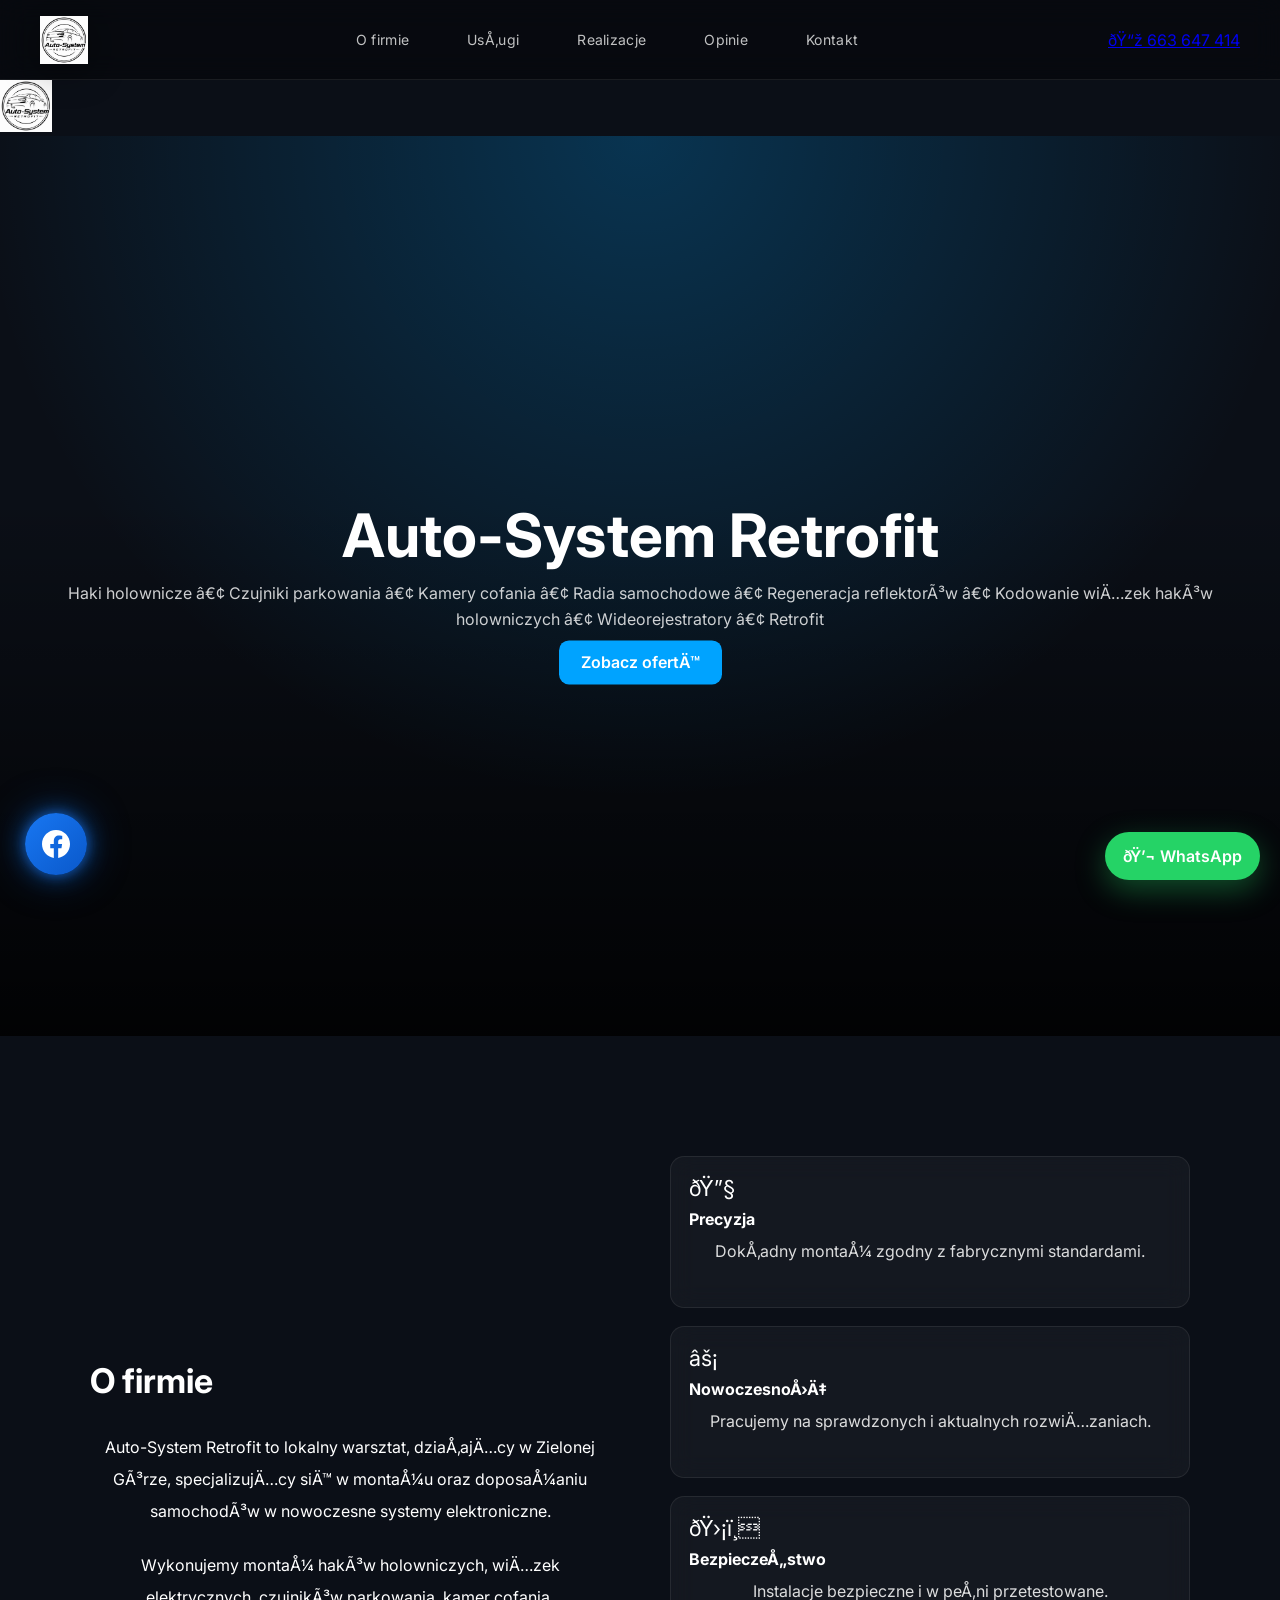
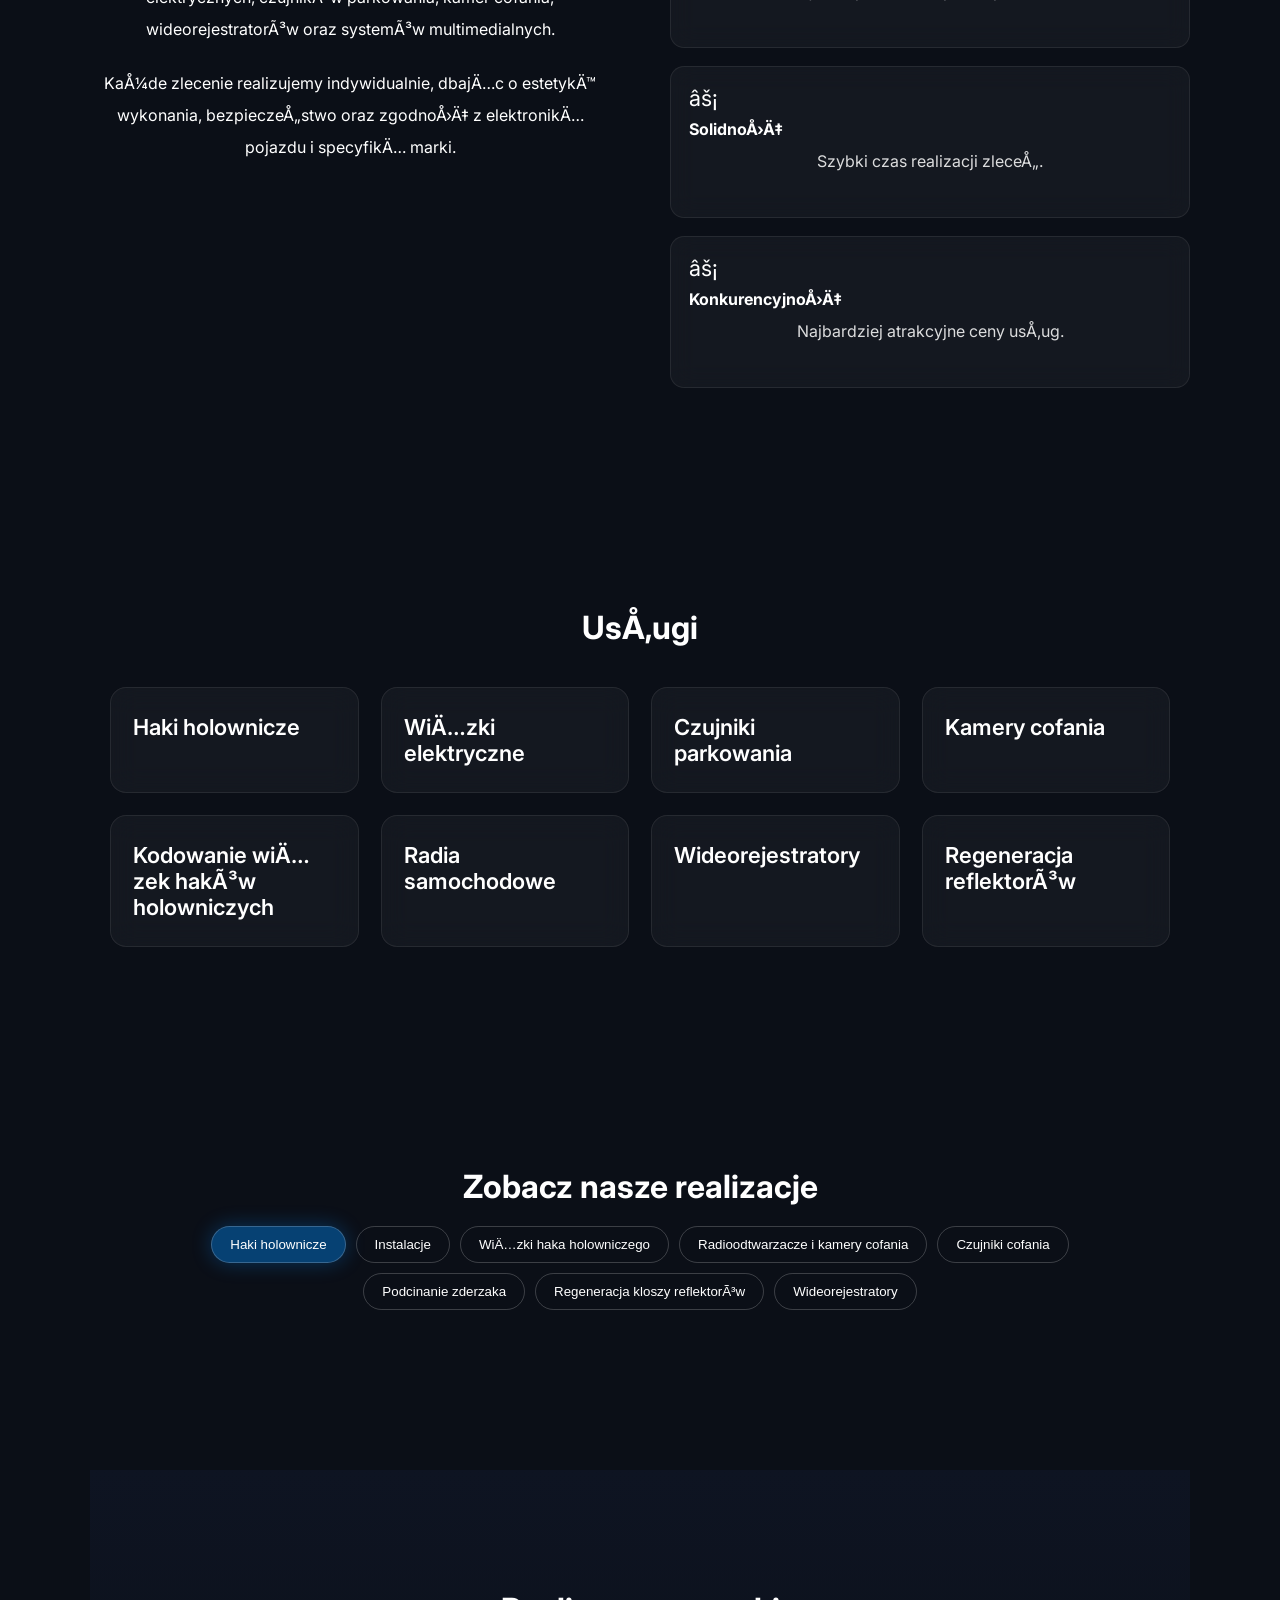
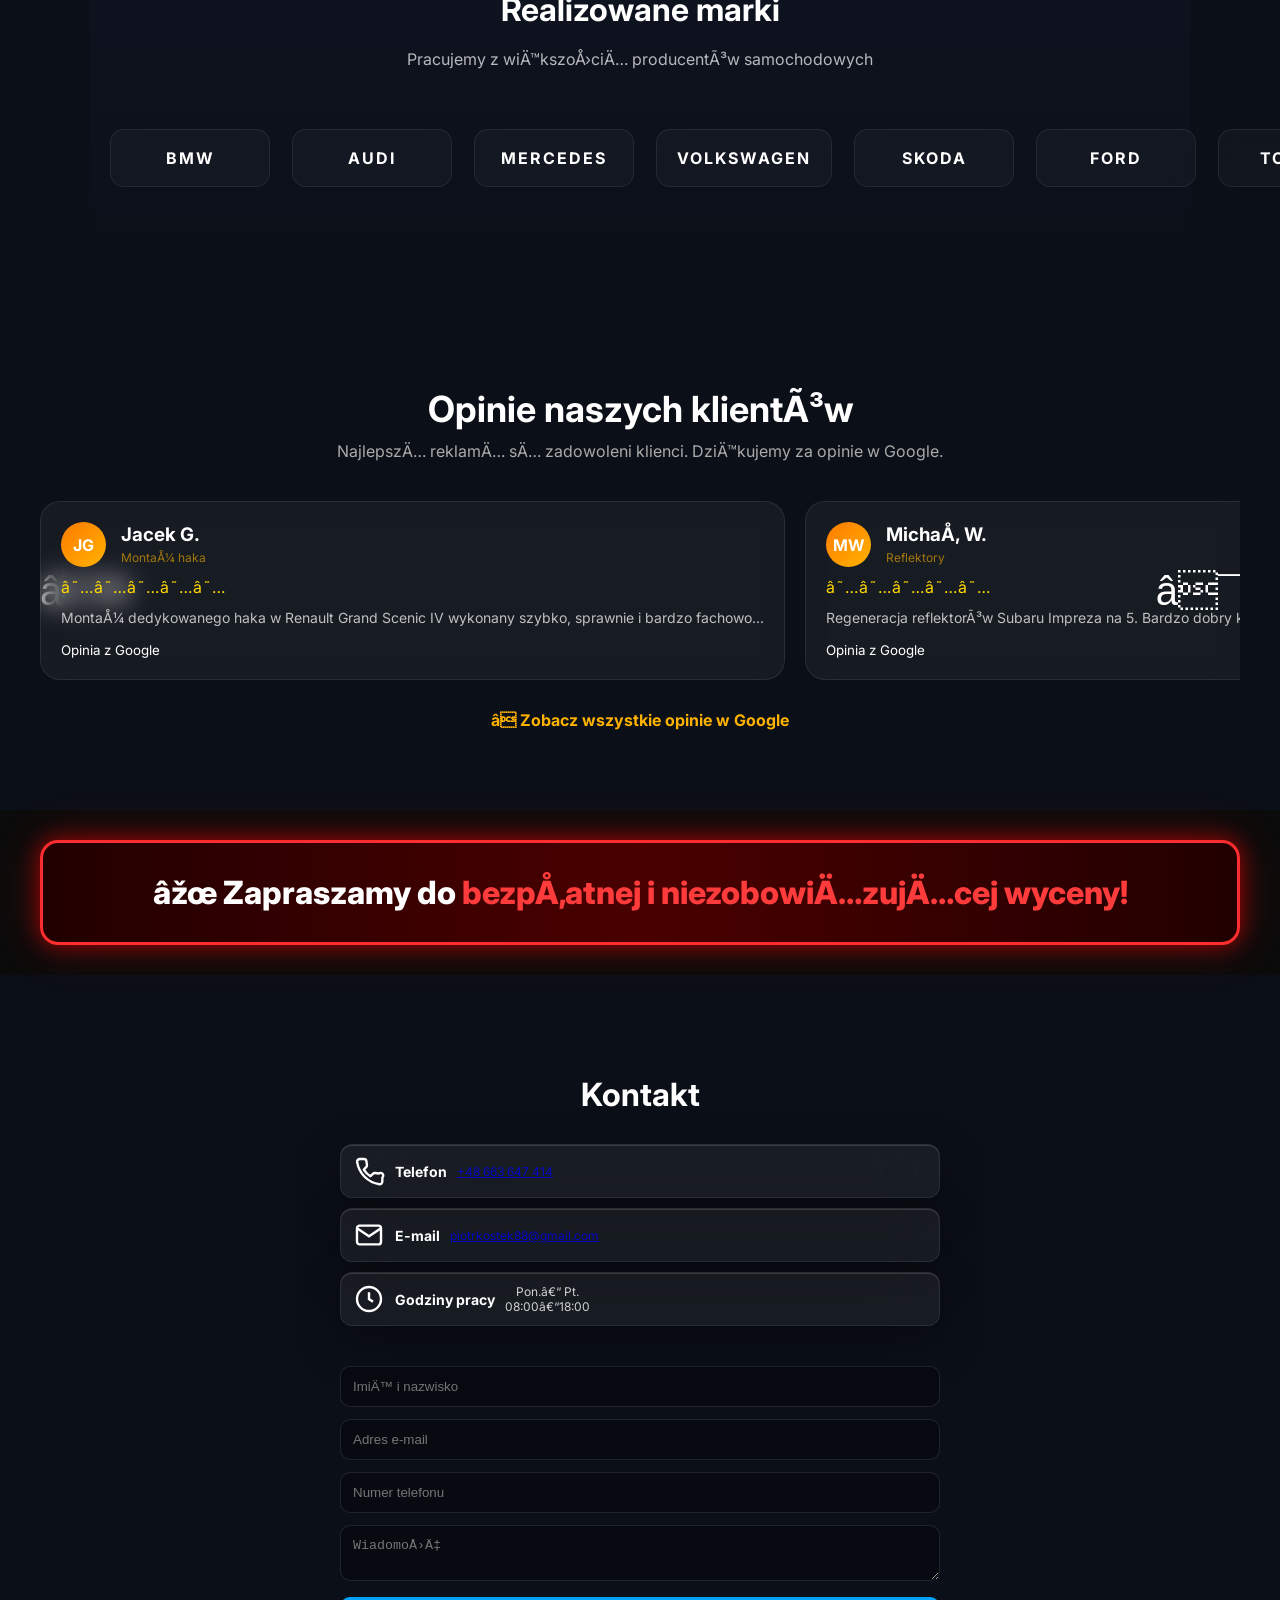
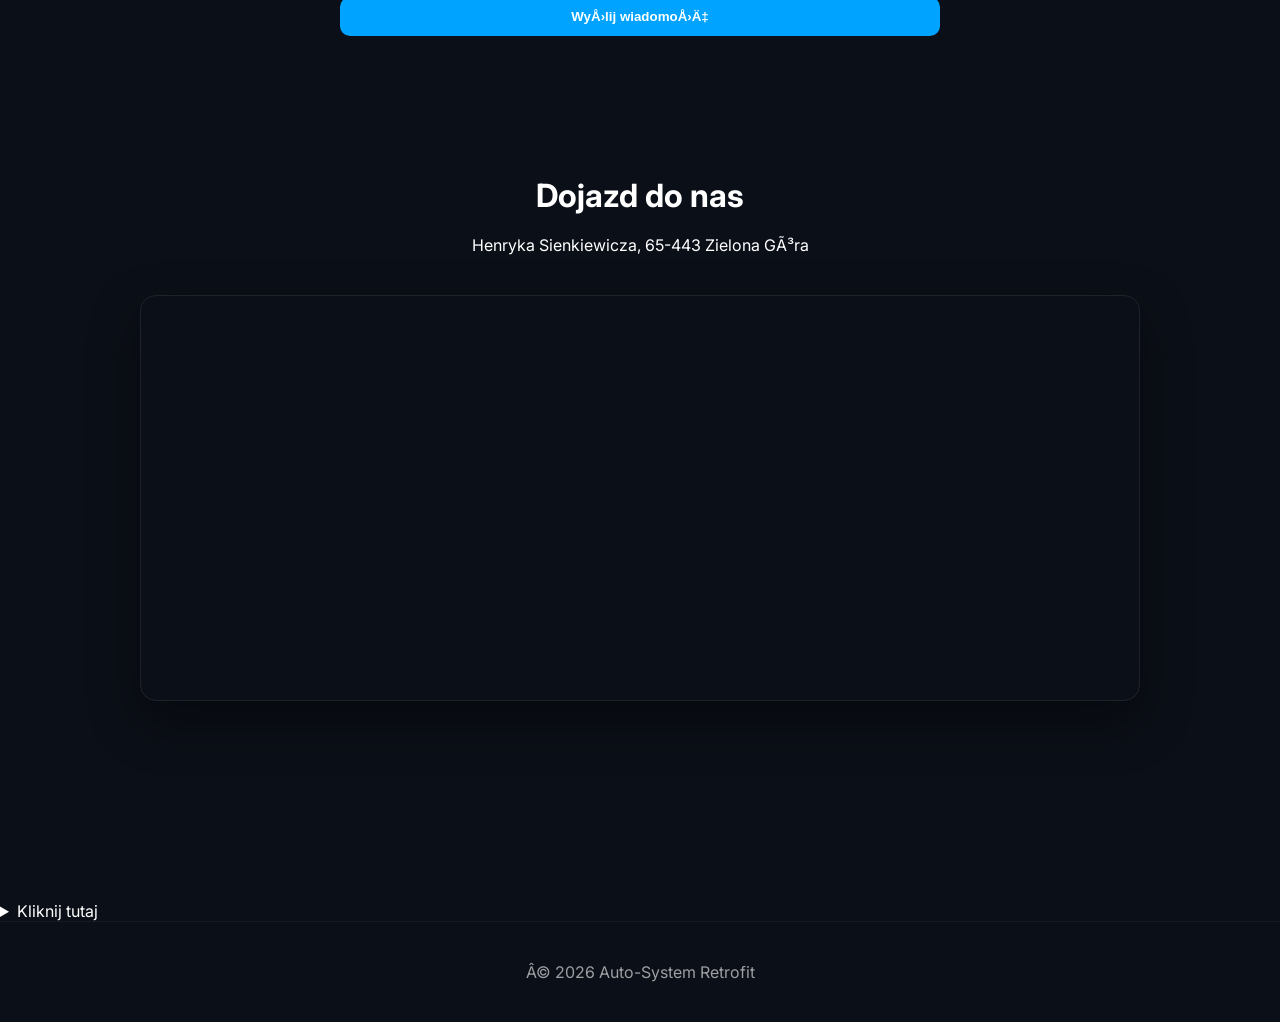
==== commit 5ad73132: "Update index.html" ====
--- a/index.html
+++ b/index.html
@@ -358,6 +358,9 @@
 </button>
           <button class="tab" data-cat="regeneracja_kloszy">
   Regeneracja kloszy reflektorów
+</button>
+          <button class="tab" data-cat="wideorejestratory">
+  Wideorejestratory
 </button>
         </div>
 
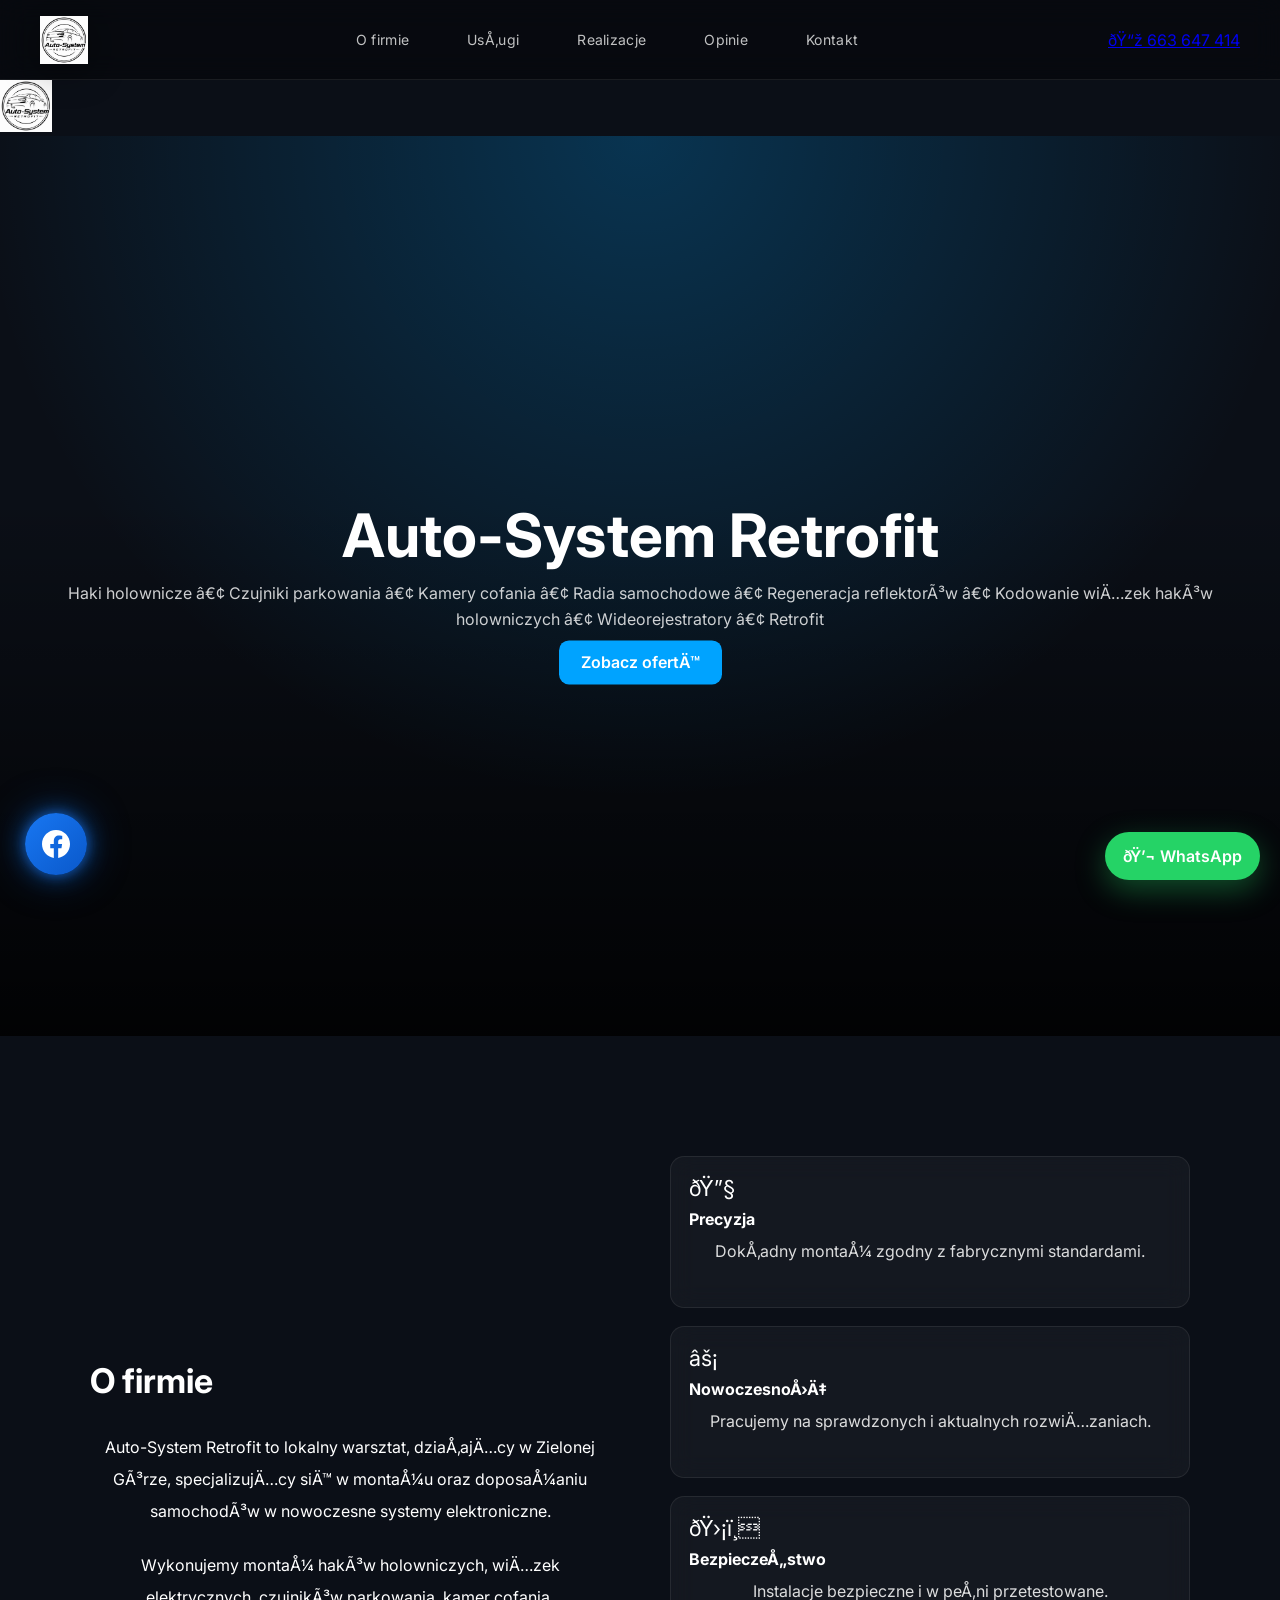
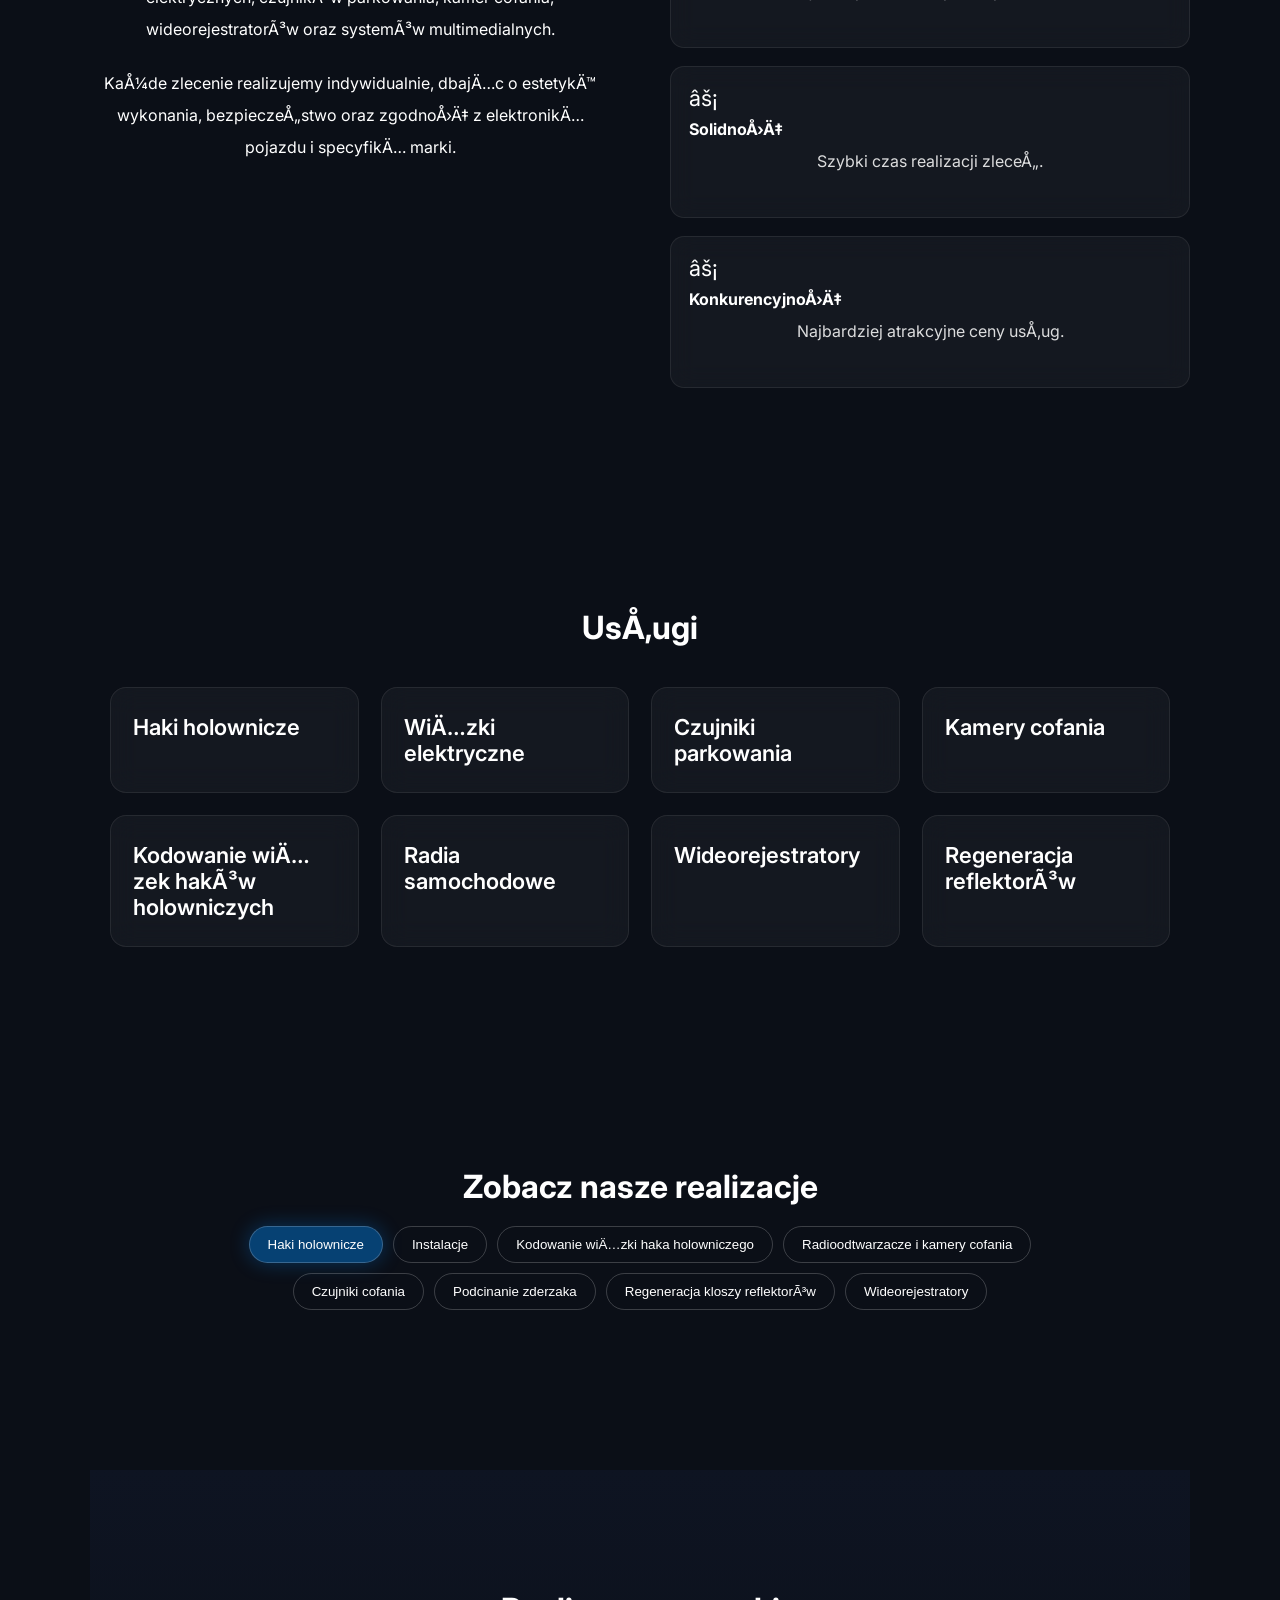
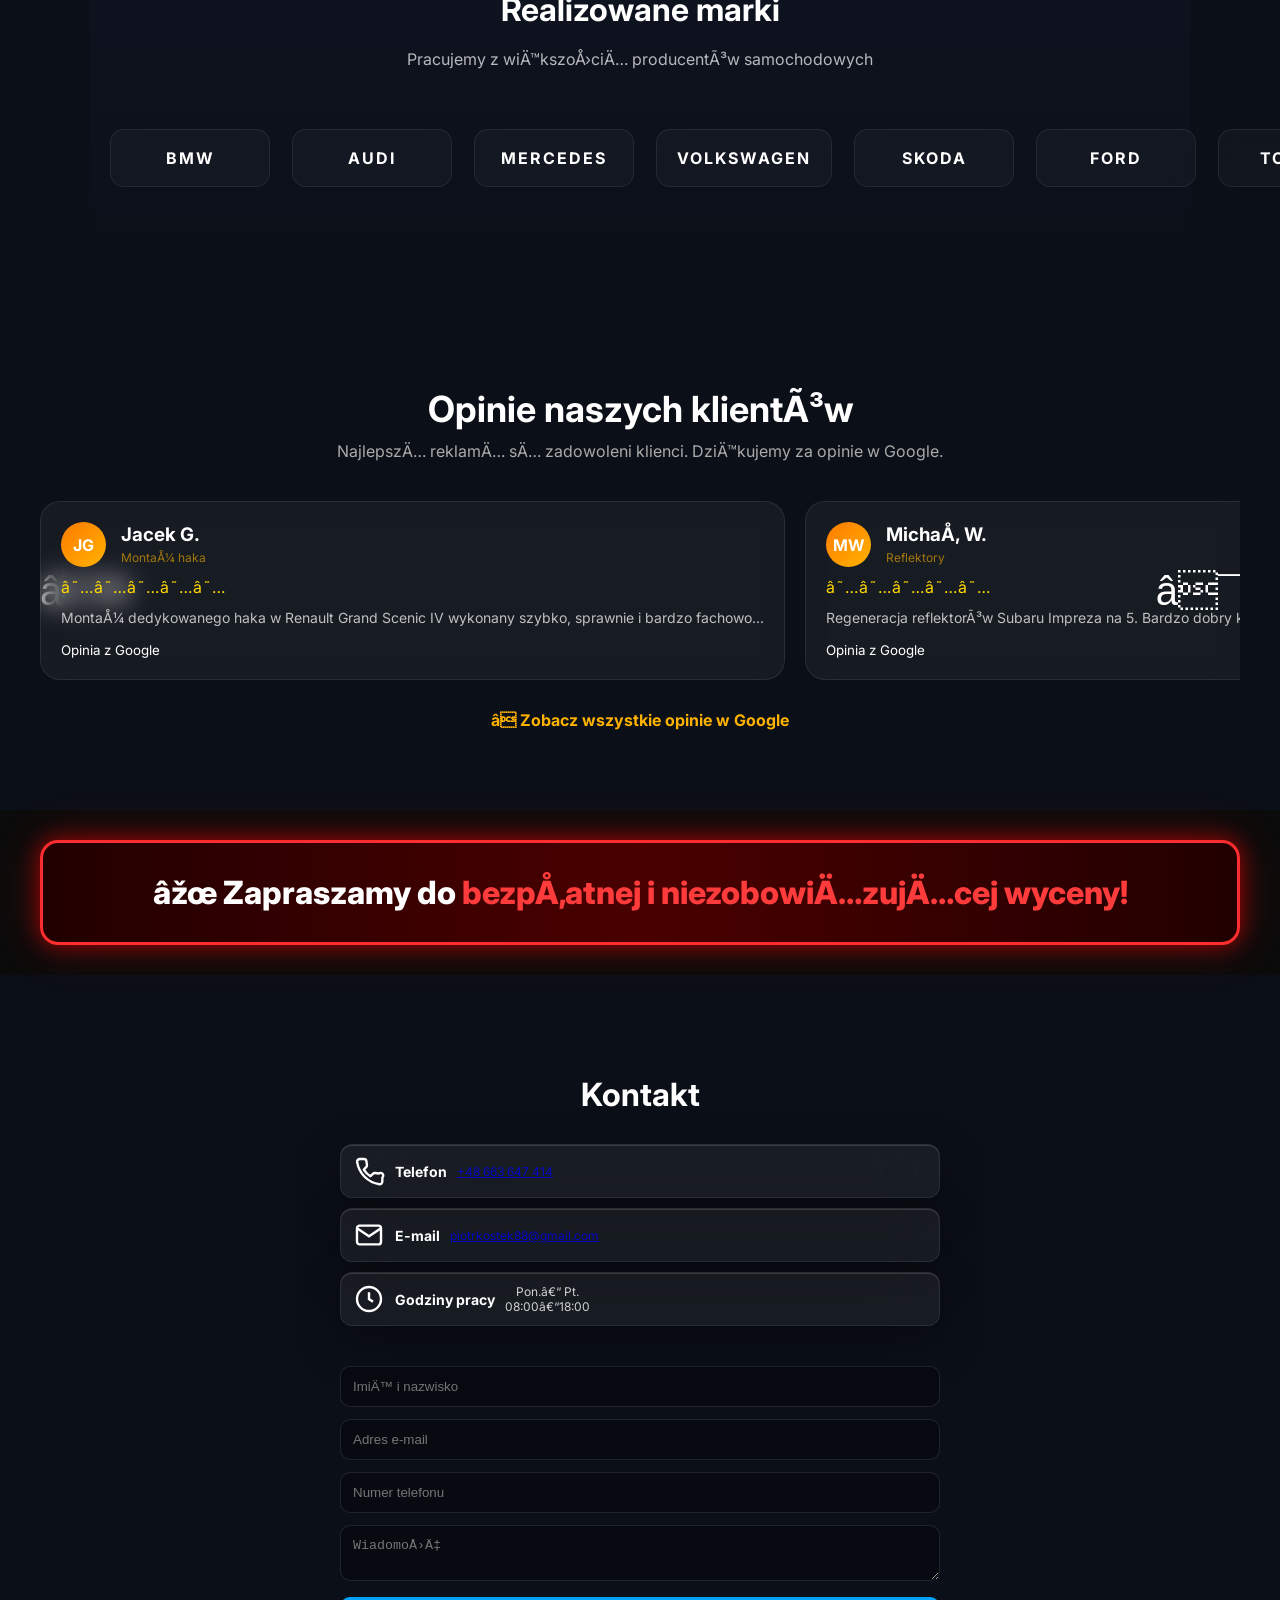
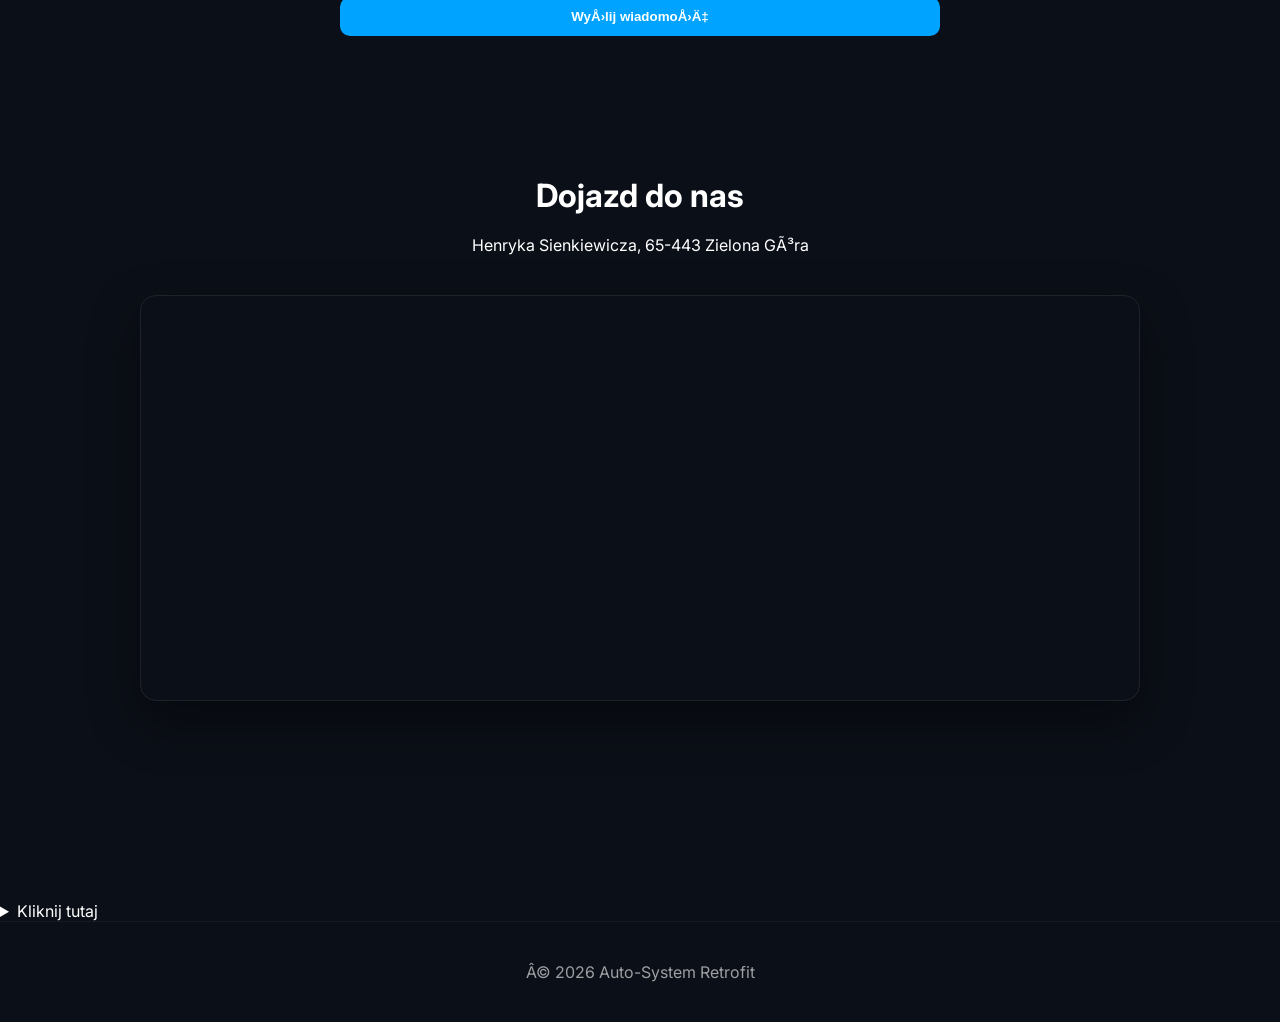
==== commit efb6ac70: "Update index.html" ====
--- a/index.html
+++ b/index.html
@@ -350,7 +350,7 @@
         <div class="gallery-tabs">
             <button class="tab active" data-cat="haki">Haki holownicze</button>
             <button class="tab" data-cat="instalacje">Instalacje</button>
-          <button class="tab" data-cat="wiazki">Wiązki haka holowniczego</button>
+          <button class="tab" data-cat="wiazki">Kodowanie wiązki haka holowniczego</button>
           <button class="tab" data-cat="radio_kamery">Radioodtwarzacze i kamery cofania</button>
           <button class="tab" data-cat="czujniki">Czujniki cofania</button>
           <button class="tab" data-cat="podcinanie_zderzaka">
--- a/style.css
+++ b/style.css
@@ -1928,3 +1928,21 @@
   min-width: 300px;
   flex-shrink: 0;
 }
+#kontakt a {
+    color: #ffffff !important;
+}
+#kontakt .phone,
+#kontakt .email,
+#kontakt a {
+    color: #ffffff !important;
+}
+#kontakt a {
+    color: #fff;
+    text-decoration: none;
+    transition: 0.3s;
+}
+
+#kontakt a:hover {
+    color: #00c3ff;
+    text-shadow: 0 0 8px rgba(0,195,255,0.6);
+}
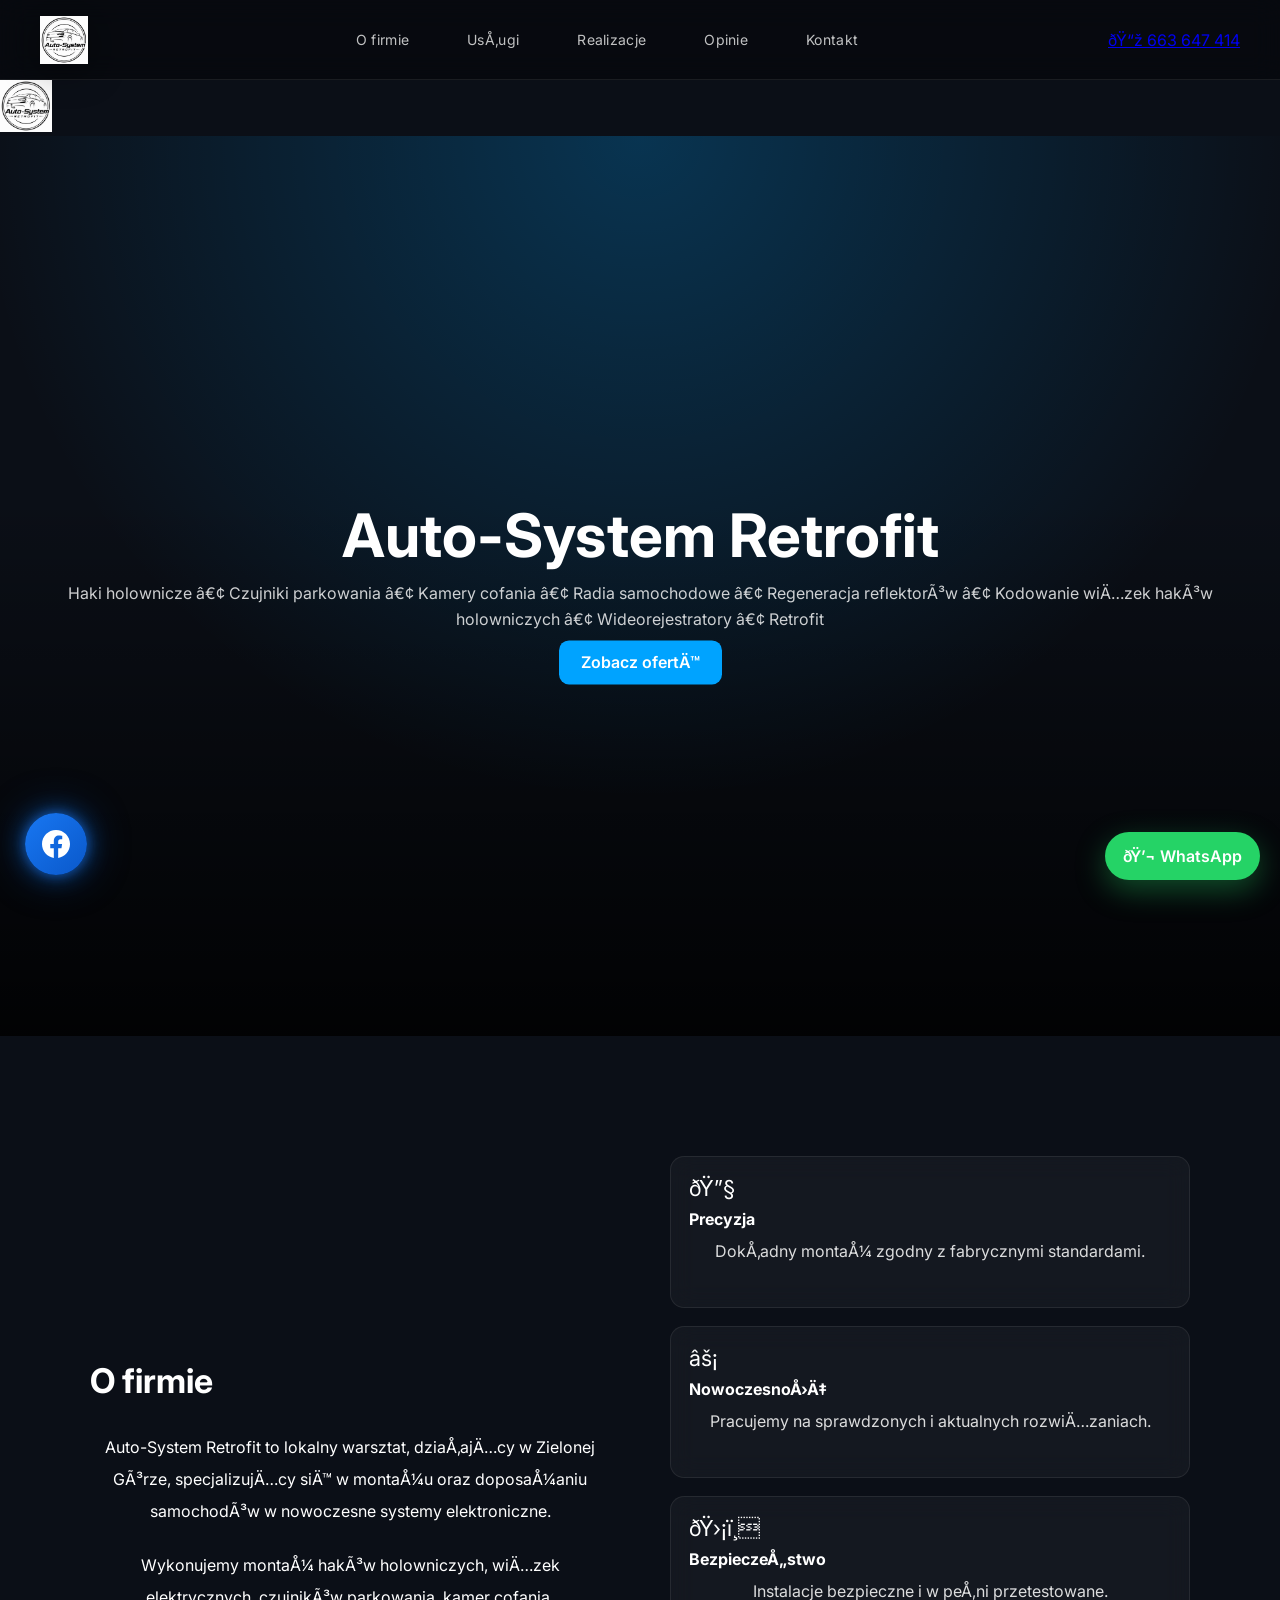
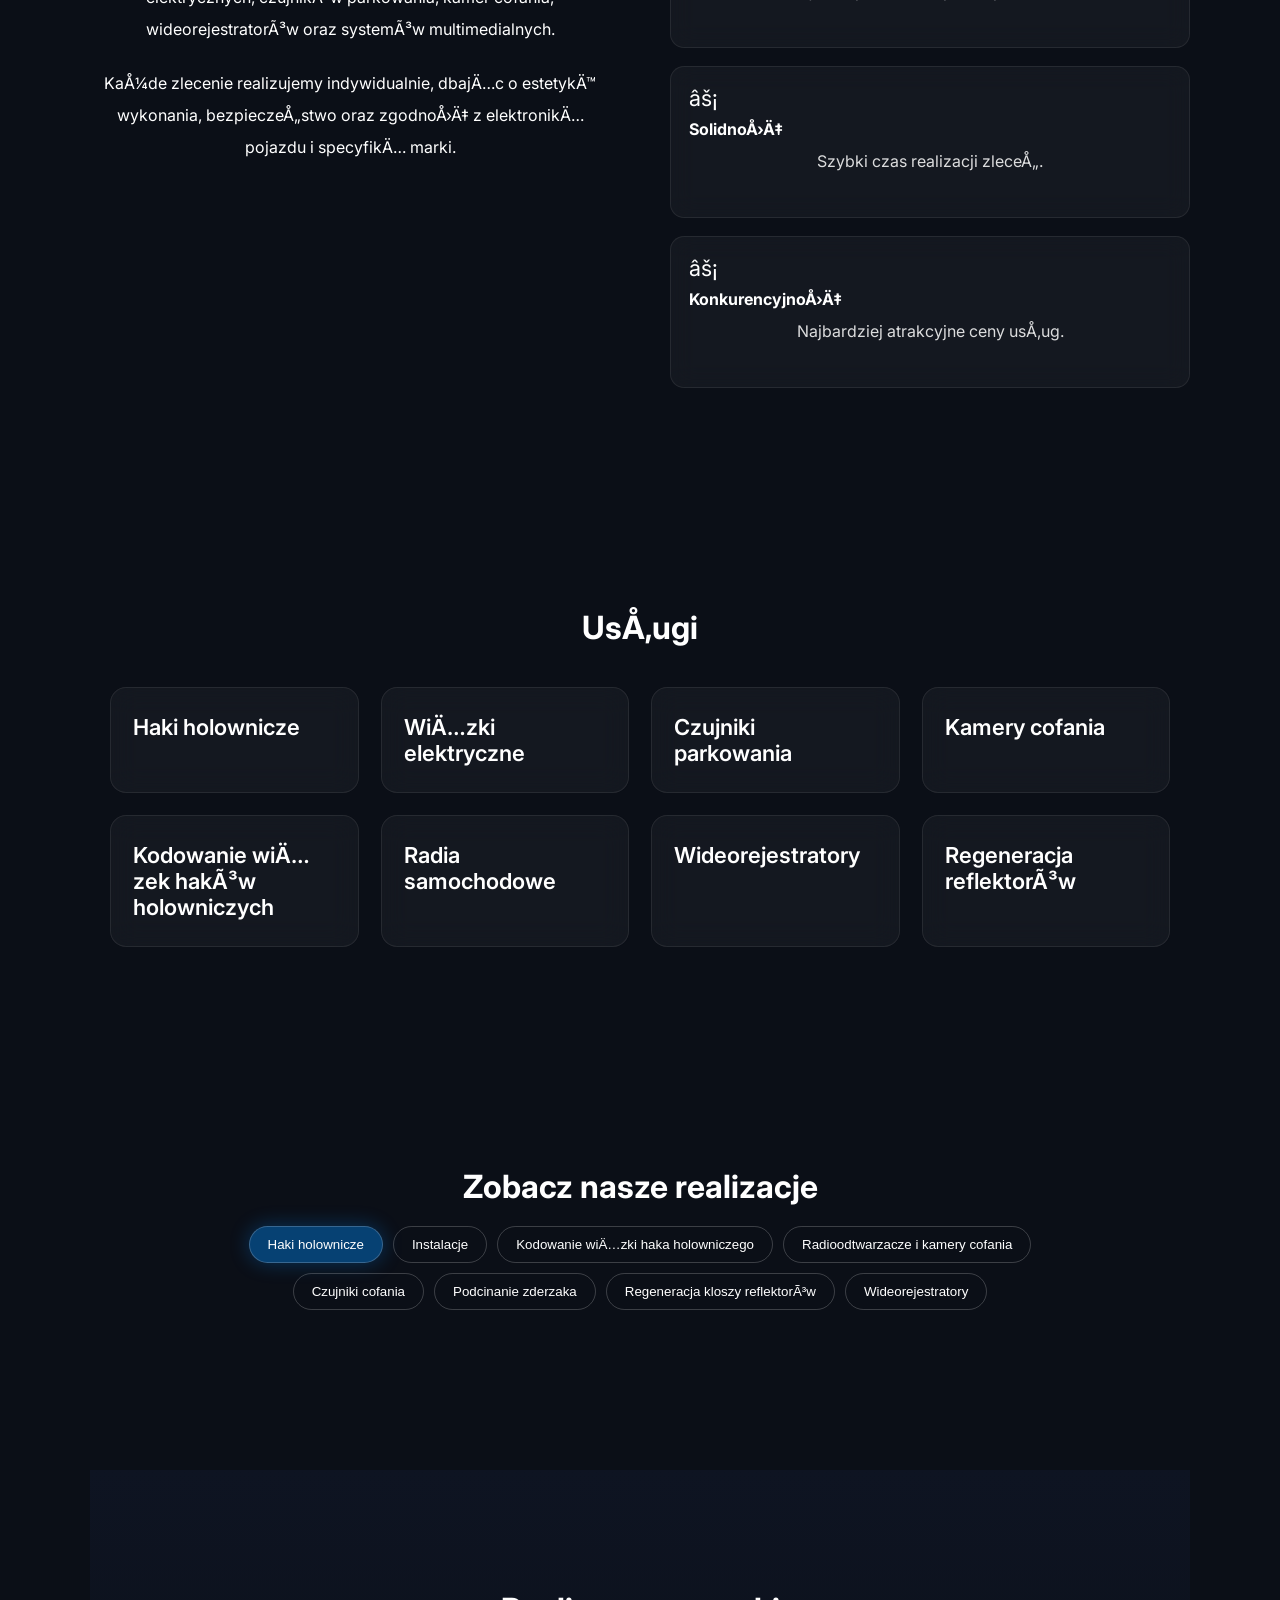
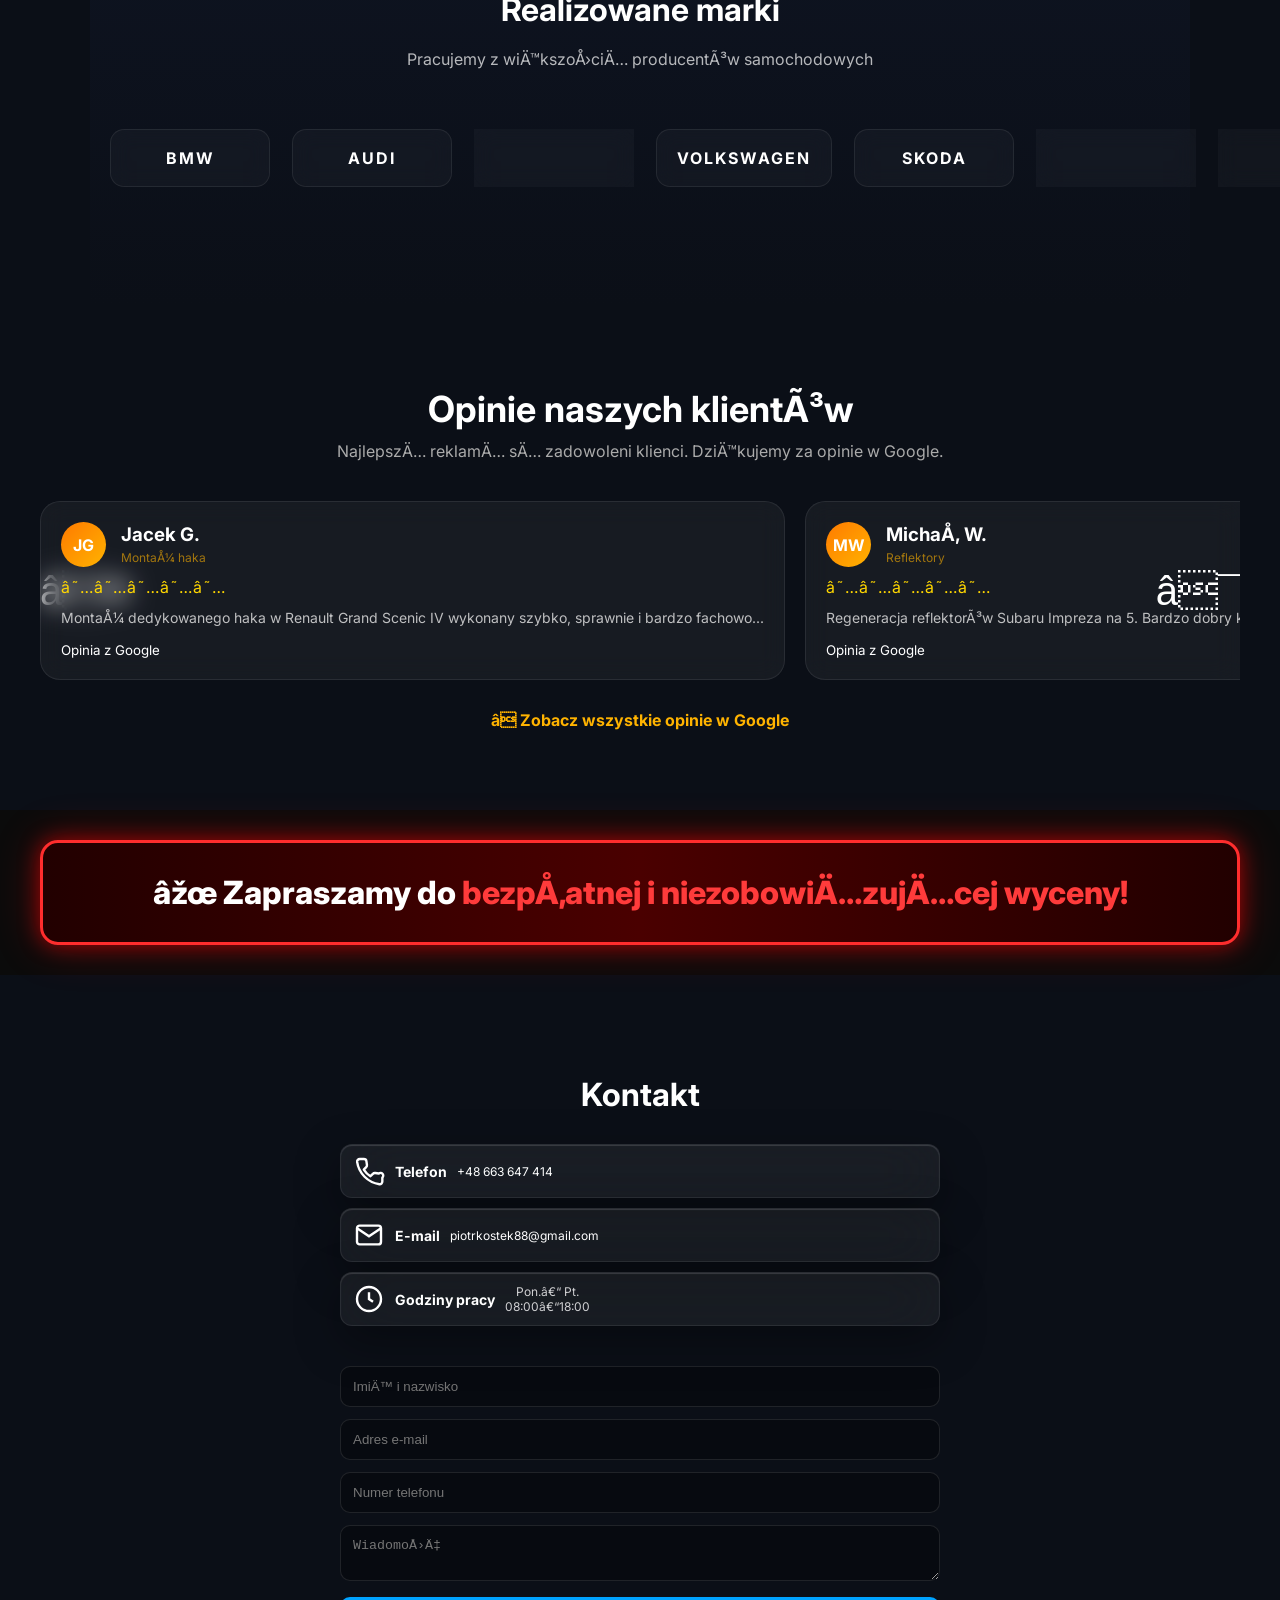
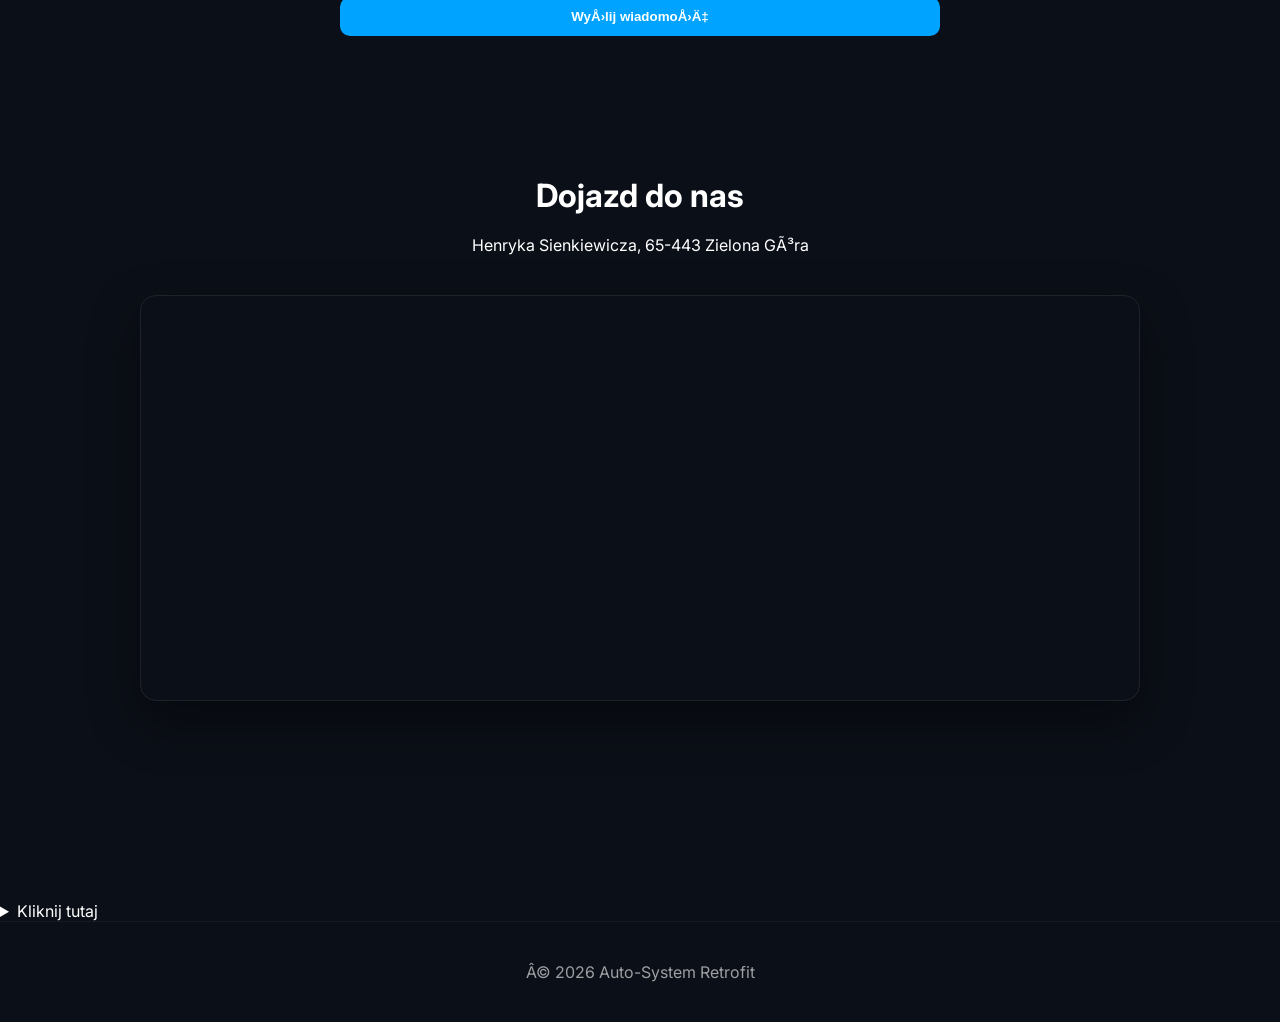
==== commit 74a14ed1: "Update index.html" ====
--- a/index.html
+++ b/index.html
@@ -27,7 +27,7 @@
 
   gtag('config', 'G-GKJ1NN70QC');
 </script>
-</head><head>
+</head>
 <meta charset="UTF-8">
 <meta name="viewport" content="width=device-width, initial-scale=1.0">
 
@@ -226,12 +226,12 @@
     <summary>Wiązki elektryczne</summary>
 
     <p>
-        Wiązki elektryczne 7 PIN i 13 PIN, uniwersalne z modułem cyfrowym – podpinane pod przewody lamp tylnych pojazdu
+        Wiązki elektryczne 7 PIN i 13 PIN, uniwersalne firmy <strong>Quasar Electronics</strong> z modułem cyfrowym – podpinane pod przewody lamp tylnych pojazdu
         lub magistrali CAN.
     </p>
 
     <p>
-        Oferujemy również wiązki dedykowane firmy Hak - System, produkowane w Szwajcarii–
+        Oferujemy również wiązki dedykowane firmy <strong>Hak - System</strong>, produkowane w Szwajcarii –
         wpinane bezpośrednio pod złącza fabryczne instalacji elektrycznej pojazdu, 
         co zapewnia pełną kompatybilność i bezpieczeństwo działania.
     </p>
@@ -302,7 +302,7 @@
     <summary>Wideorejestratory</summary>
 
     <p>
-        Montaż wideorejestratorów przód + tył, w jakości obrazu kamery przedniej 4K lub QHD oraz kamery tylnej w jakości Full HD, 
+        Montaż wideorejestratorów firmy <strong>DDPAI</strong> przód + tył, w jakości obrazu kamery przedniej 4K lub QHD oraz kamery tylnej w jakości Full HD, 
         zapewniających wysoką jakość nagrań, zarówno w dzień, jak i w nocy. 
         Ponadto istnieje możliwość rozbudowy o moduł 4G, pozwalający na podgląd rzeczywistego obrazu 
         z wideorejestratora w dowolnym miejscu na świecie, przy użyciu transmisji danych na urządzeniu mobilnym.
@@ -644,7 +644,6 @@
 
 </section>
 
-  </div>
 
 </section>
 <details>
--- a/style.css
+++ b/style.css
@@ -1946,3 +1946,67 @@
     color: #00c3ff;
     text-shadow: 0 0 8px rgba(0,195,255,0.6);
 }
+/* ===== KONTAKT - BIAŁE TEKSTY ===== */
+
+#contact h2,
+#contact h3,
+#contact p,
+#contact a {
+  color: #fff !important;
+}
+
+/* jeśli ikonki też mają być jaśniejsze */
+#contact svg {
+  color: #fff;
+  stroke: #fff;
+}
+#contact a {
+  text-decoration: none;
+  opacity: 0.9;
+}
+
+#contact a:hover {
+  opacity: 1;
+  text-decoration: underline;
+}
+/* WSPÓLNY EFEKT KAFELKÓW (USŁUGI + REALIZACJE) */
+.service-card,
+.realization-card {
+  transition: all 0.3s ease;
+  border-radius: 16px;
+  overflow: hidden;
+}
+
+/* HOVER EFFECT */
+.service-card:hover,
+.realization-card:hover {
+  transform: translateY(-6px) scale(1.02);
+  box-shadow: 0 10px 30px rgba(0,0,0,0.35);
+}
+#contact a {
+  color: #fff !important;
+  opacity: 1 !important;
+  text-decoration: none;
+}
+#contact a {
+  pointer-events: auto !important;
+  position: relative;
+  z-index: 10;
+}
+.contact-card::before,
+.contact-card::after {
+  pointer-events: none !important;
+}
+.contact-card a,
+.contact-card p {
+  position: relative;
+  z-index: 5;
+}
+.gallery-item img {
+  will-change: transform;
+  transform: translateZ(0);
+}
+
+.lightbox img {
+  will-change: opacity, transform;
+}
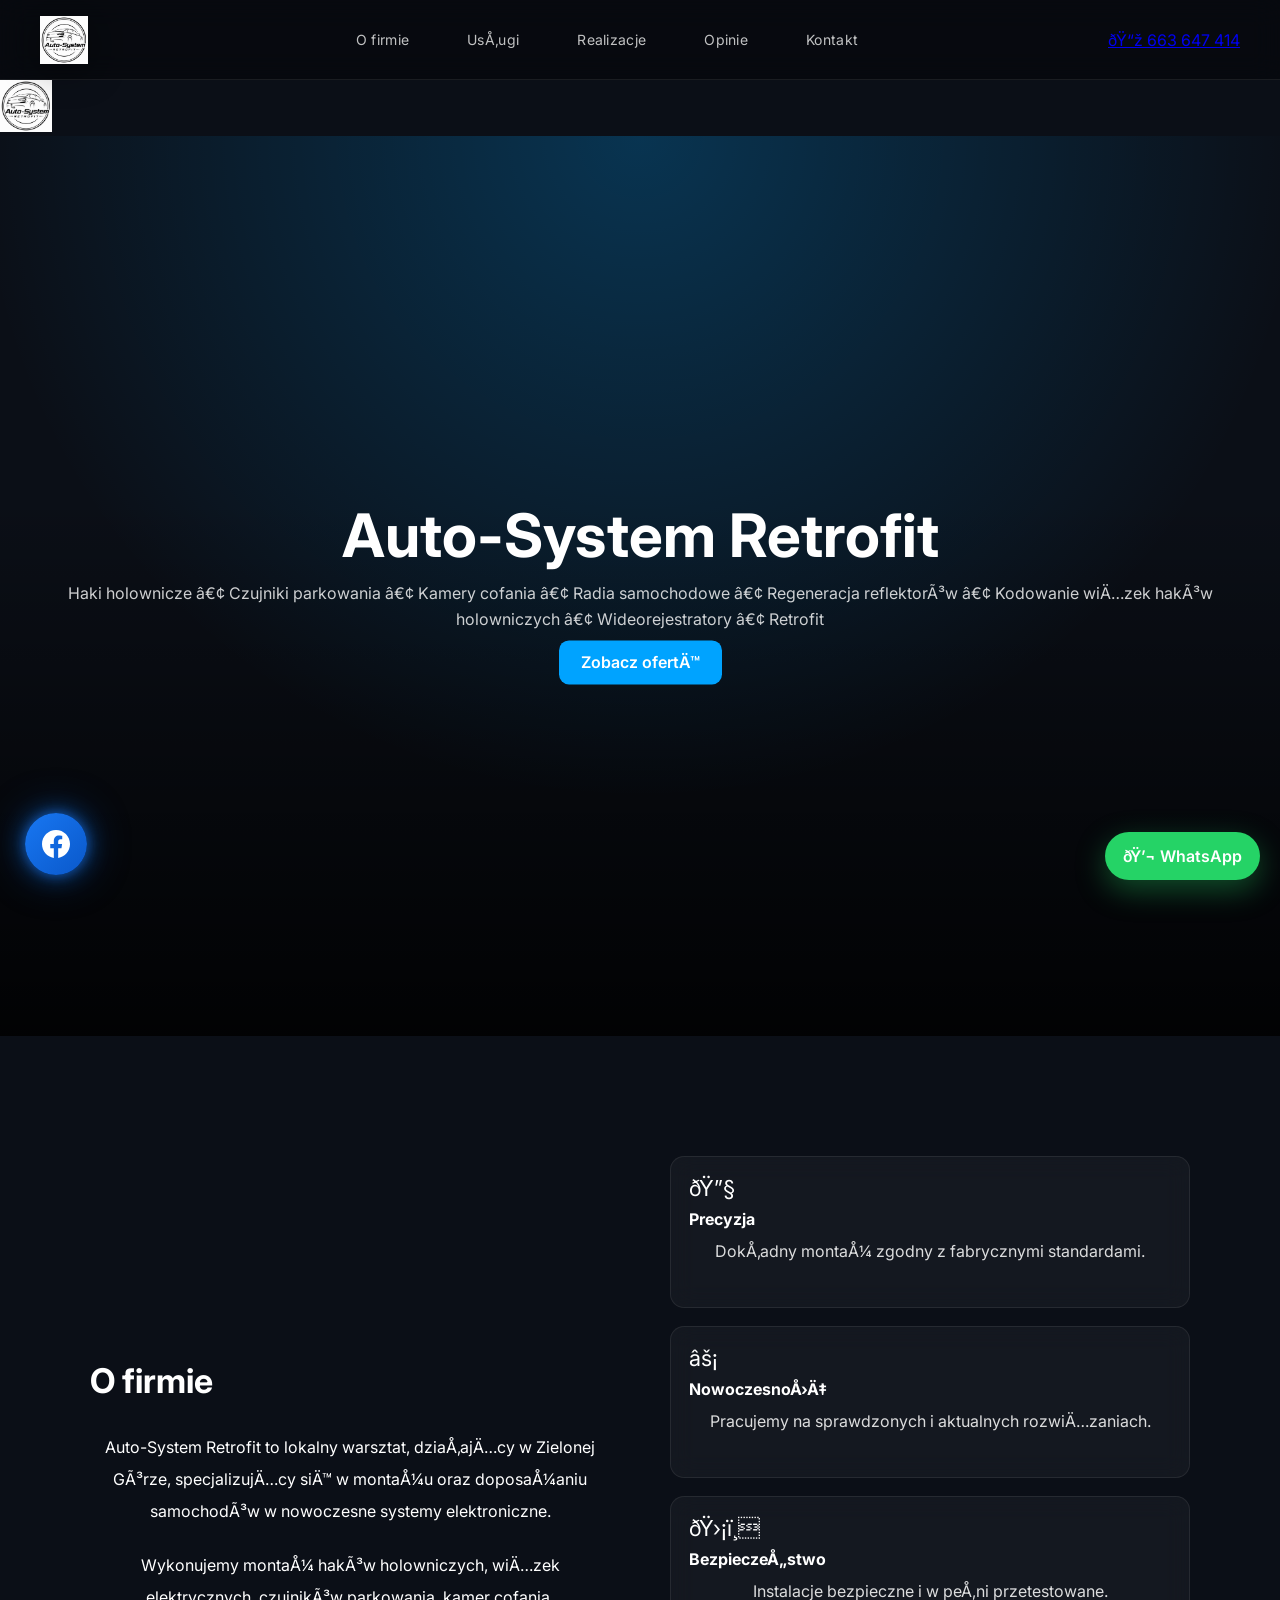
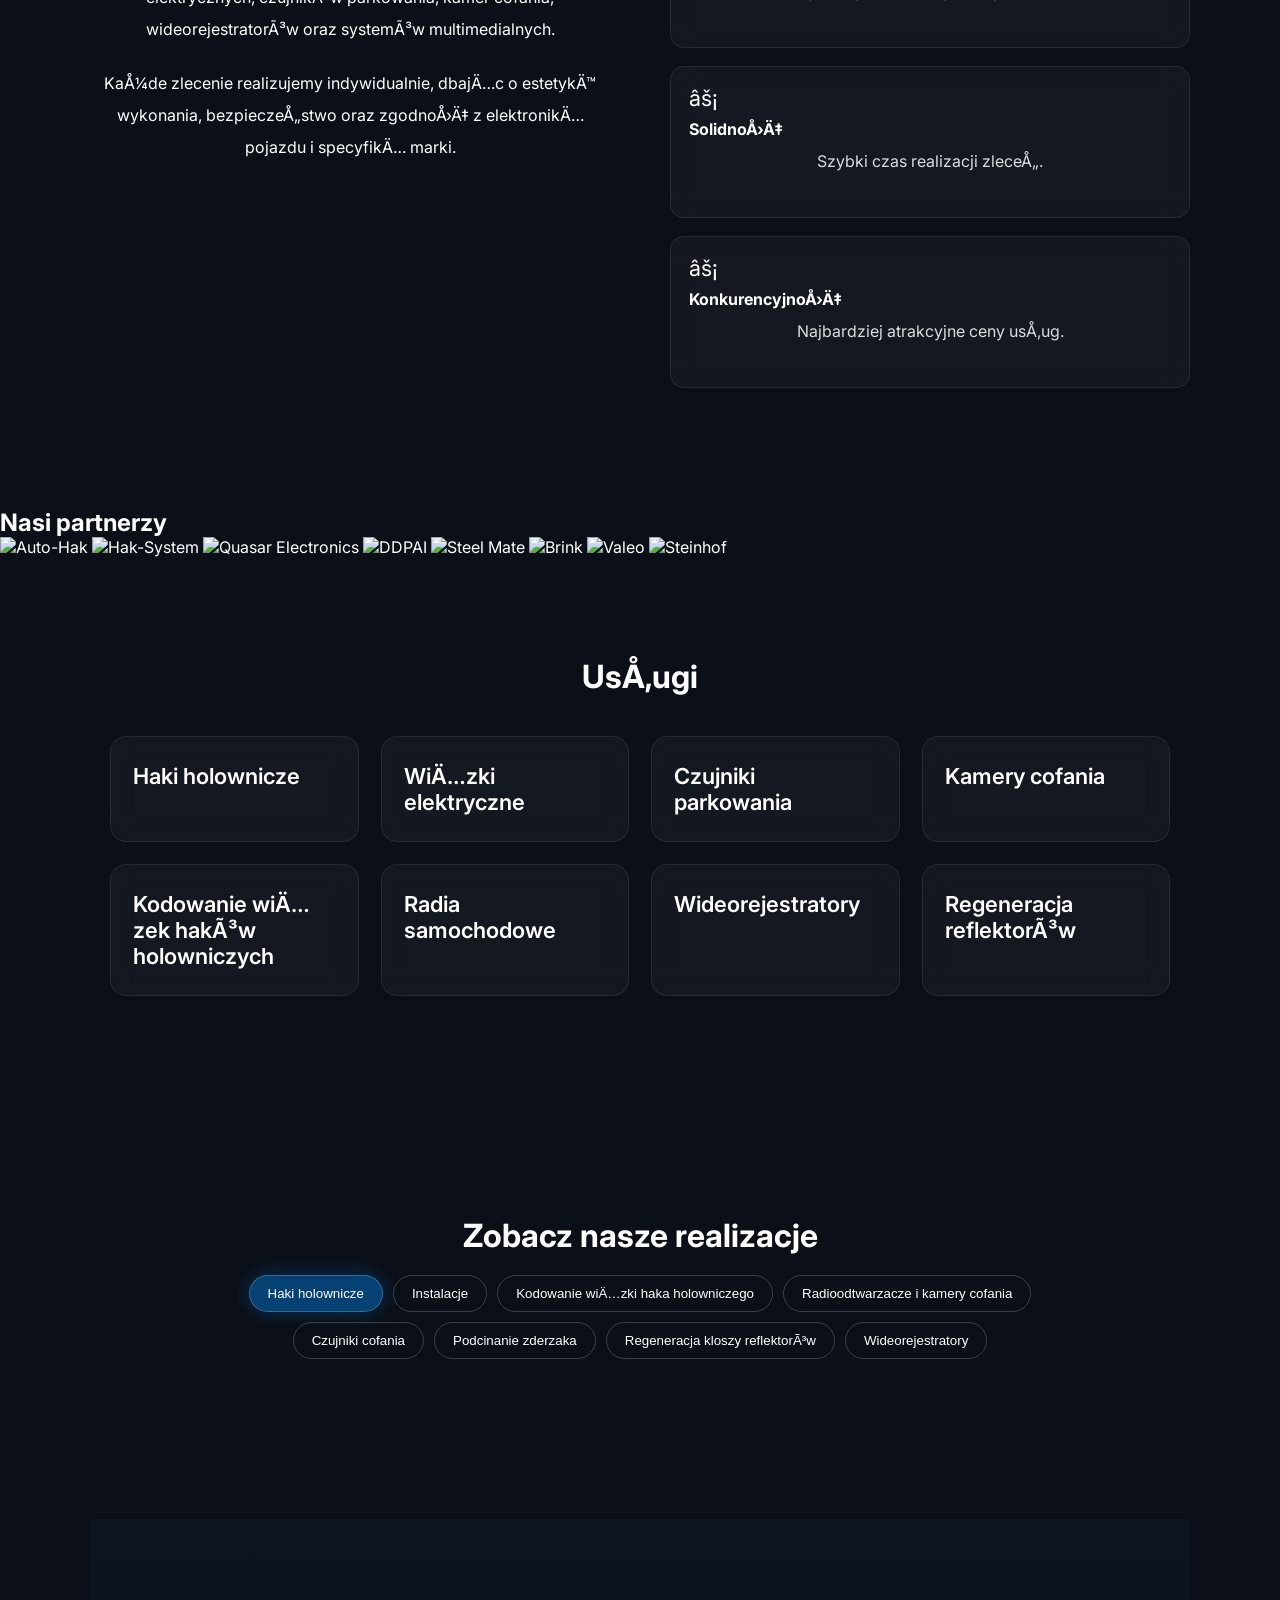
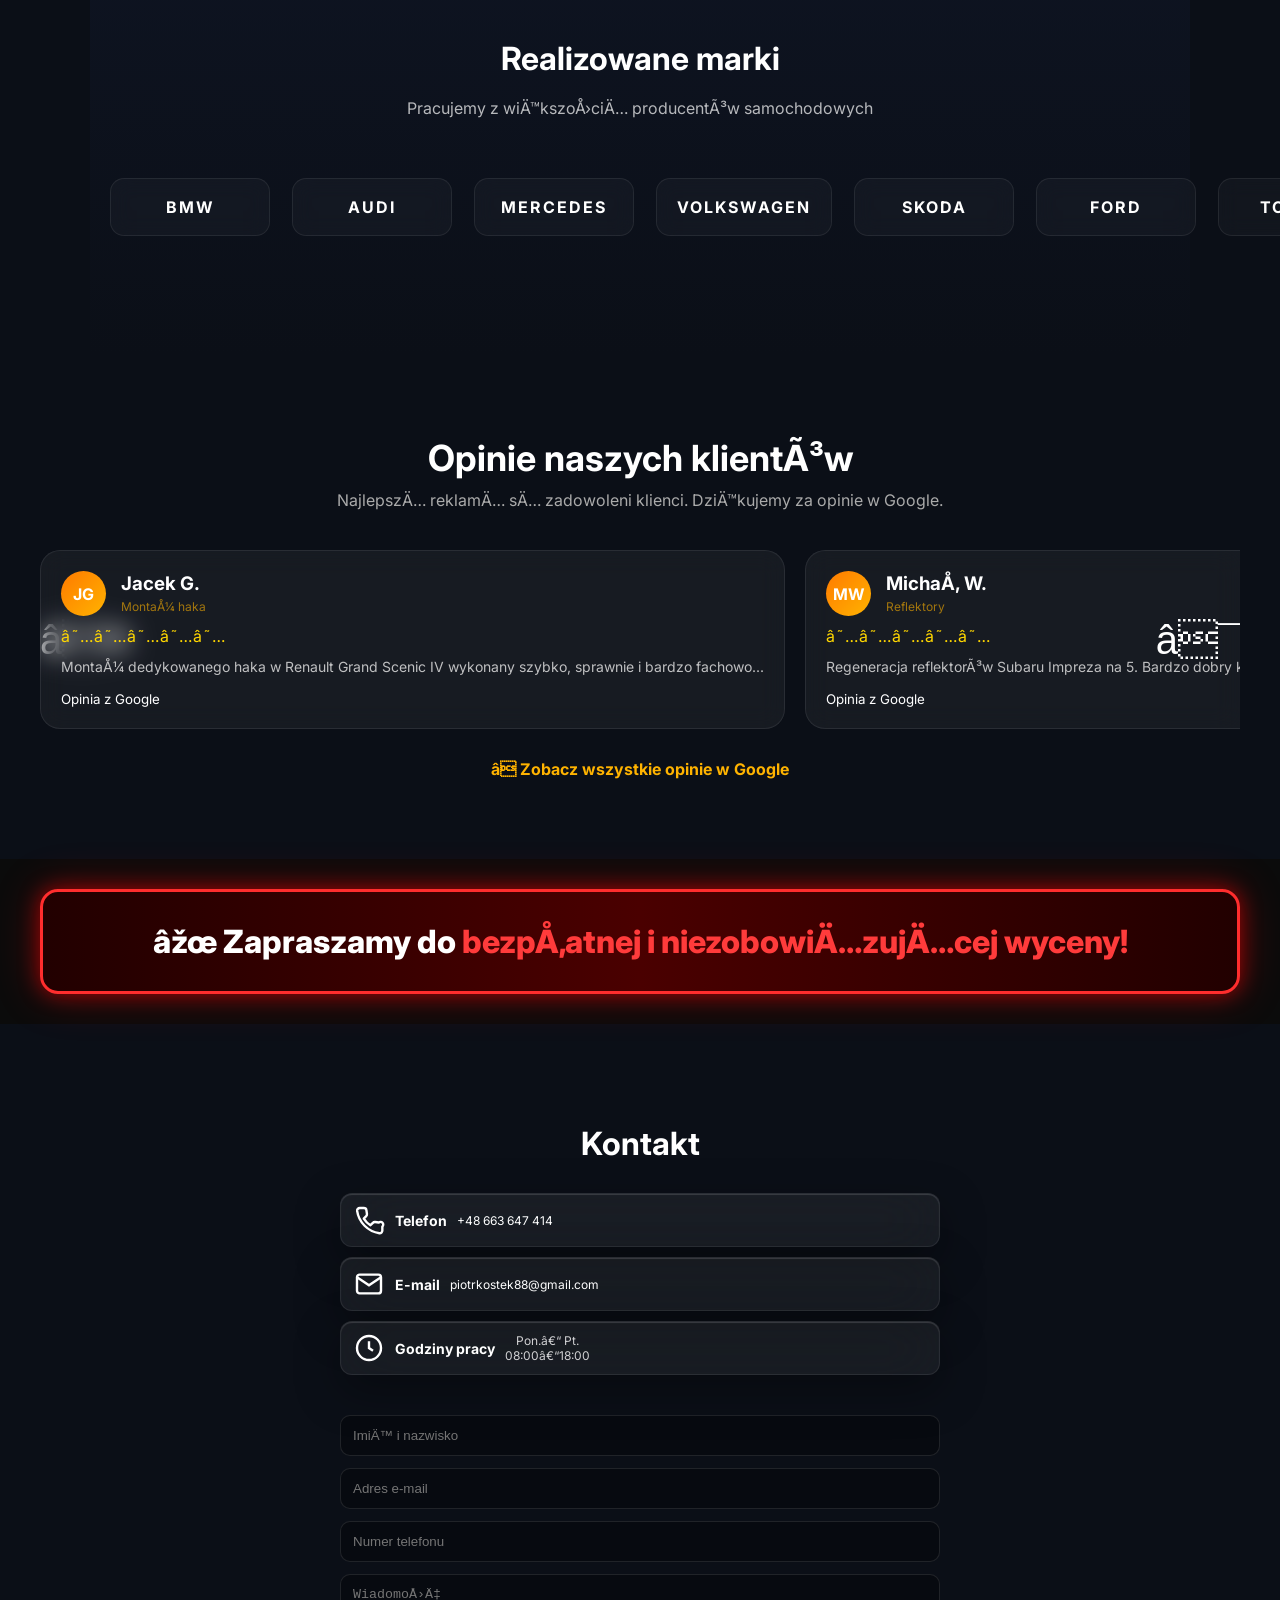
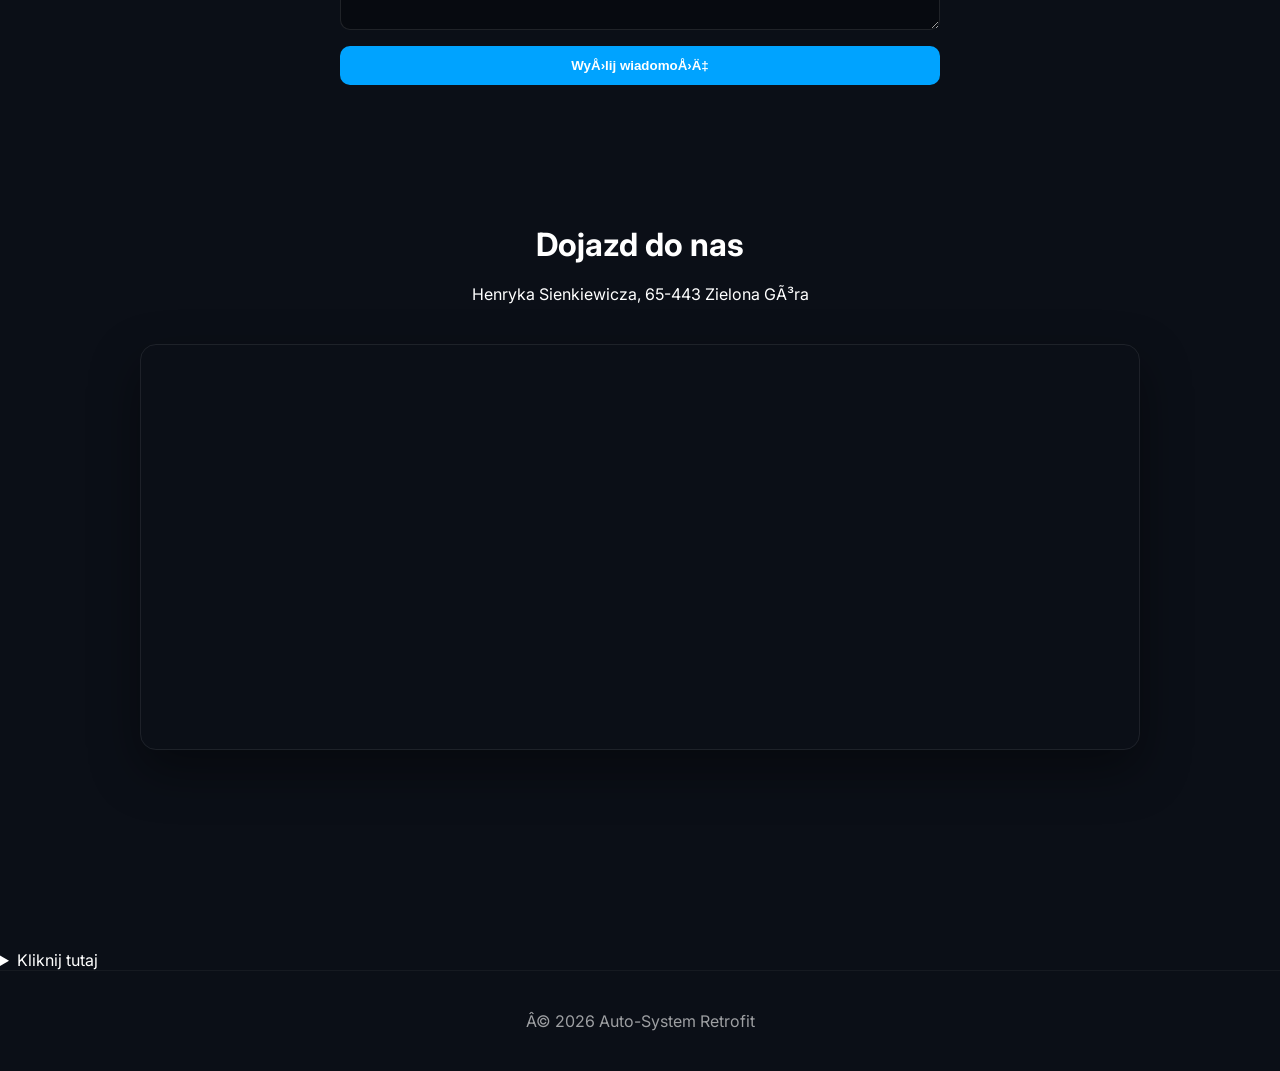
==== commit 37d80f08: "Update index.html" ====
--- a/index.html
+++ b/index.html
@@ -191,6 +191,30 @@
 
   </div>
 
+</section>
+  <!-- =========================
+     NASI PARTNERZY
+========================= -->
+<section id="partnerzy" class="partners-section">
+  <div class="container">
+    <h2>Nasi partnerzy</h2>
+
+    <div class="partners-grid">
+
+      <img src="https://upload.wikimedia.org/wikipedia/commons/2/2a/Auto-Hak_logo.svg" alt="Auto-Hak">
+      <img src="https://hak-system.pl/wp-content/uploads/2021/02/logo-hak-system.png" alt="Hak-System">
+      
+      <img src="https://www.quasarelectronics.com/images/logo.png" alt="Quasar Electronics">
+      <img src="https://www.dppai.com/static/images/logo.png" alt="DDPAI">
+
+      <img src="https://steelmate.com/wp-content/uploads/logo.png" alt="Steel Mate">
+      <img src="https://www.brink.eu/images/logo.png" alt="Brink">
+
+      <img src="https://www.valeoservice.com/content/dam/valeo/logo/valeo-logo.png" alt="Valeo">
+      <img src="https://www.steinhof.pl/images/logo.png" alt="Steinhof">
+
+    </div>
+  </div>
 </section>
 
 <!-- SERVICES -->
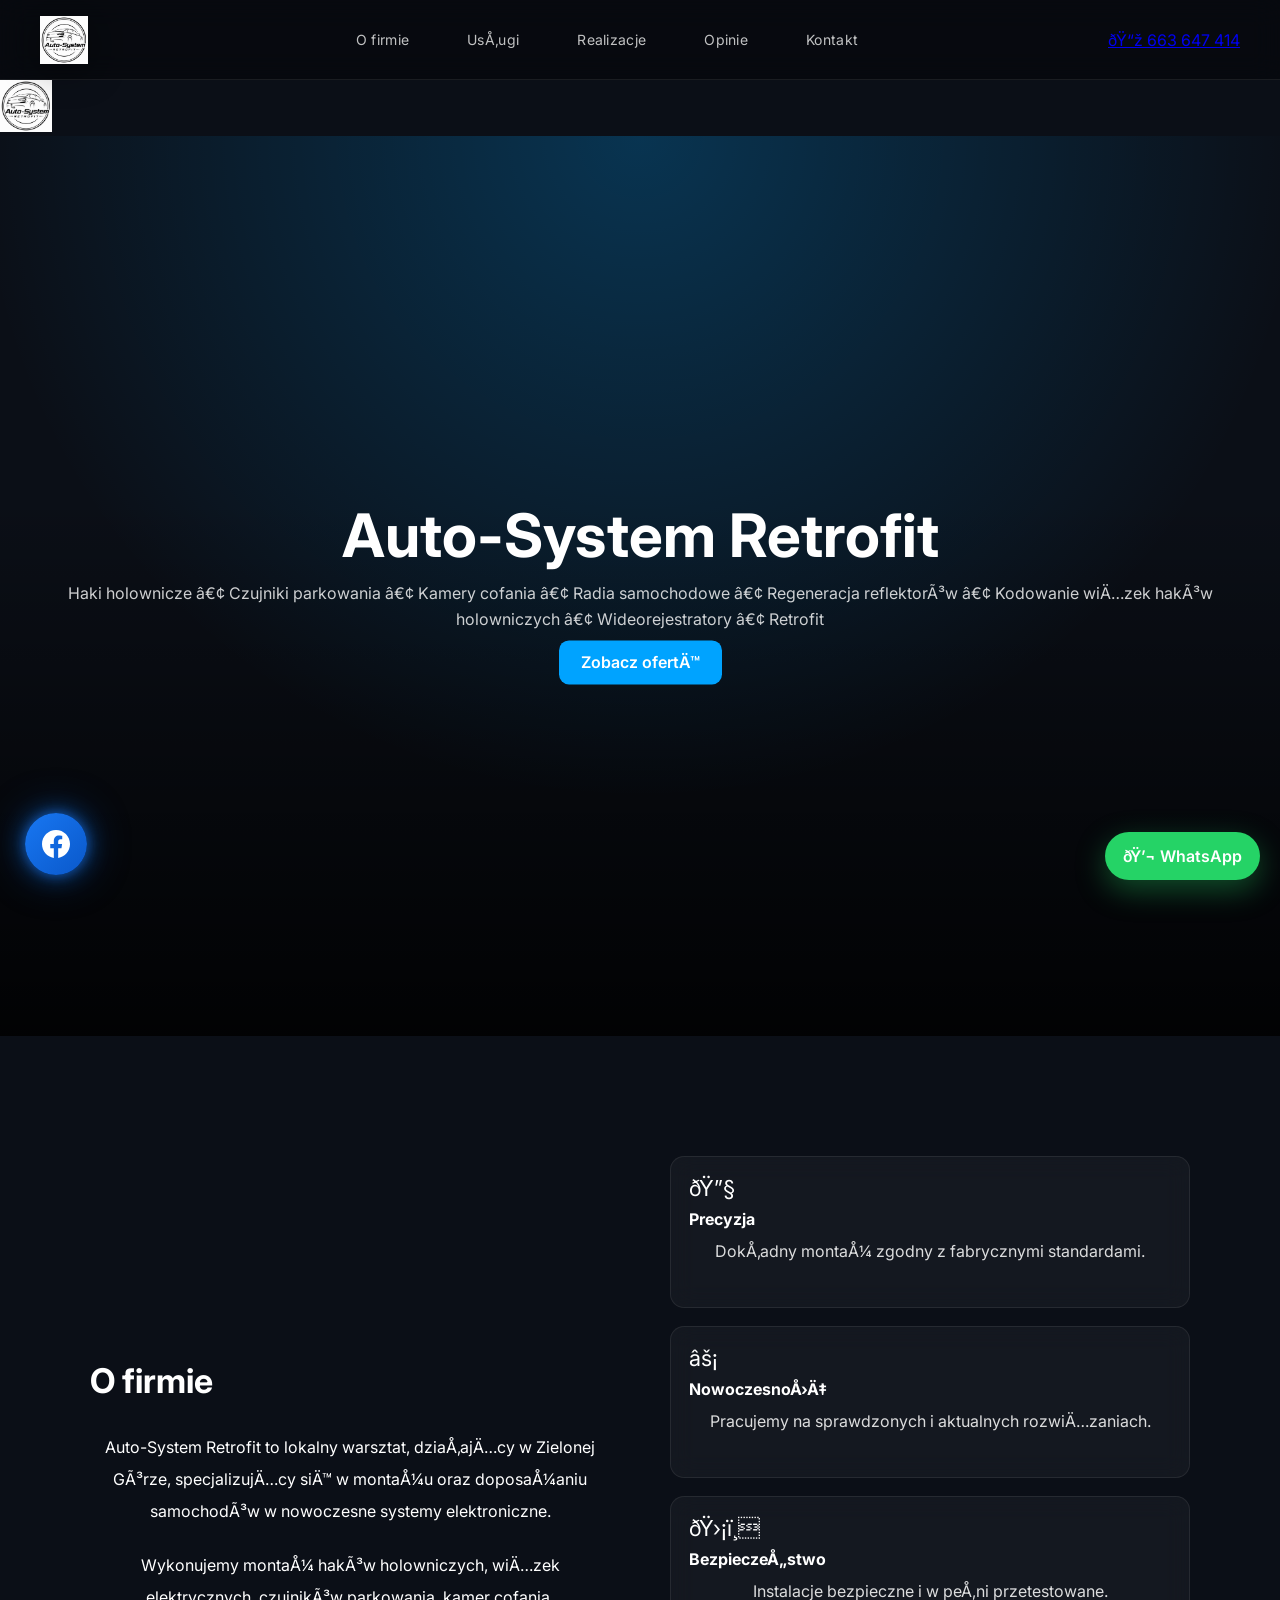
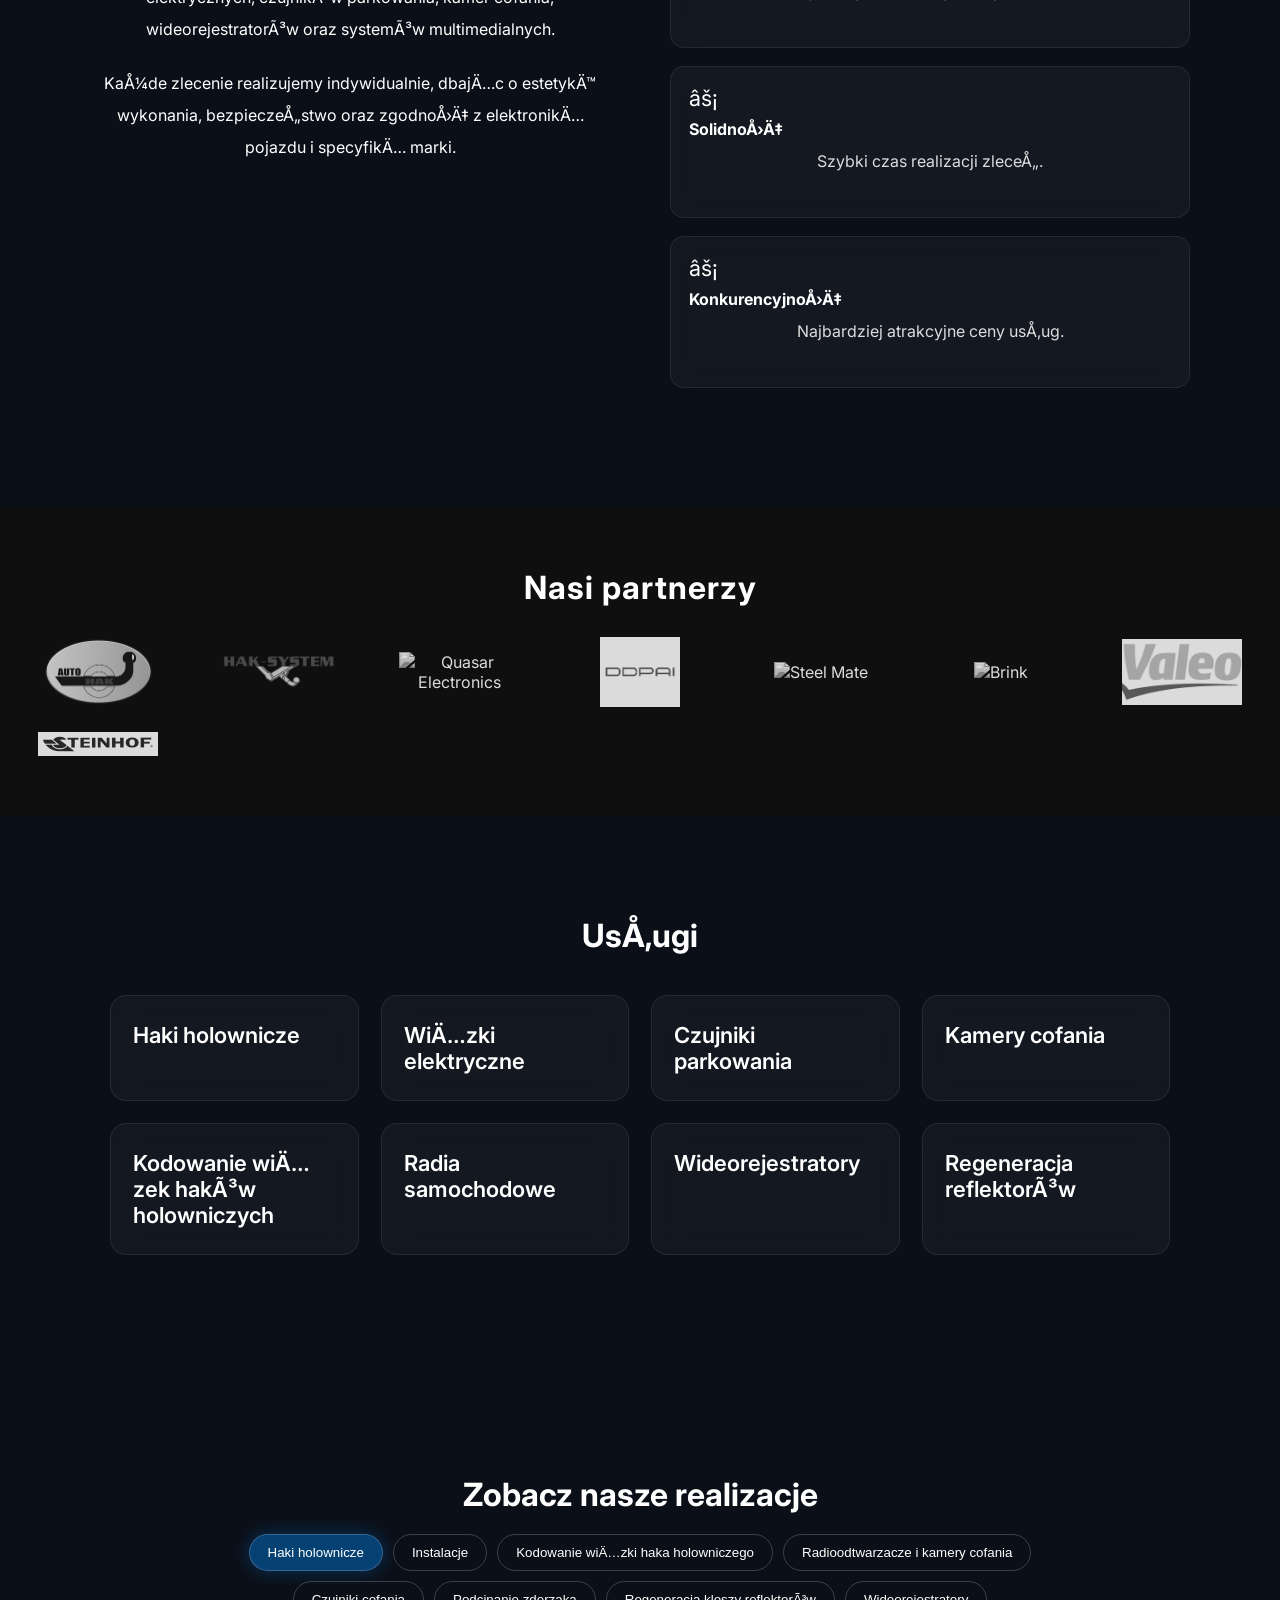
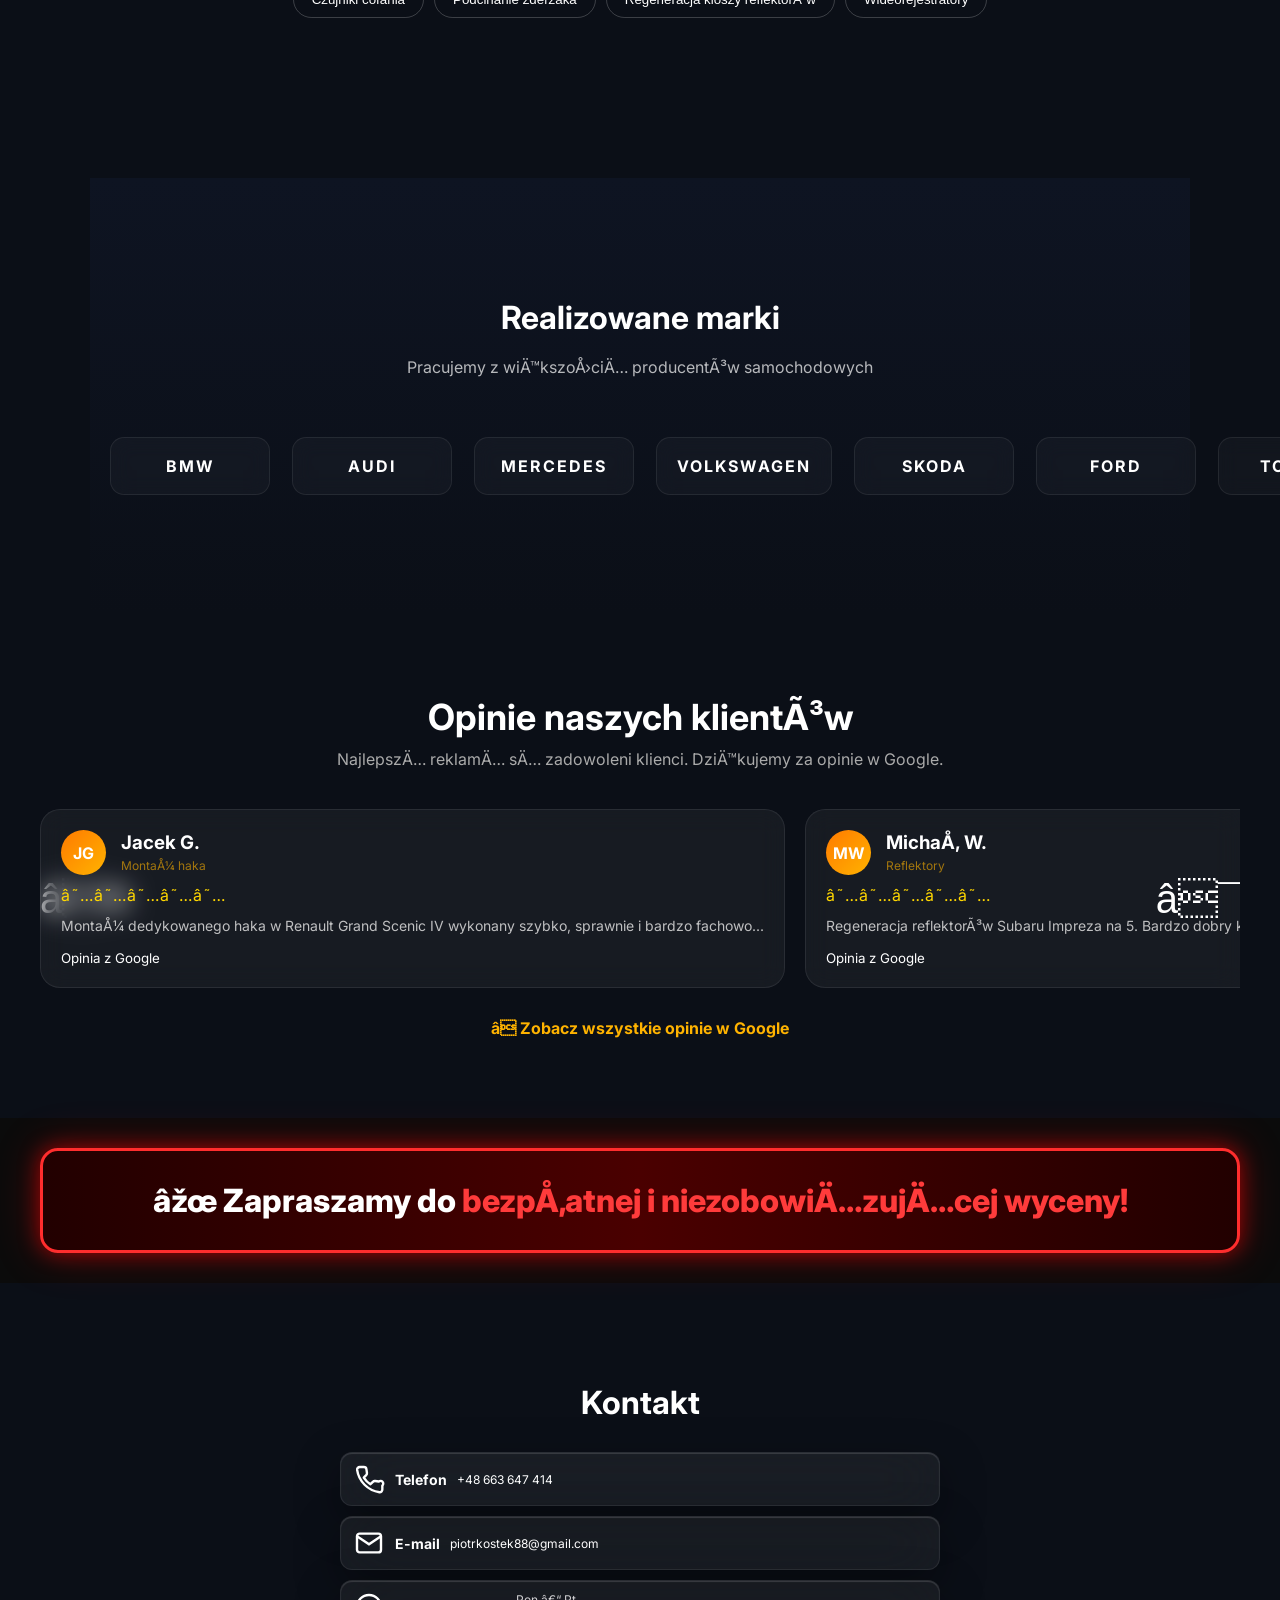
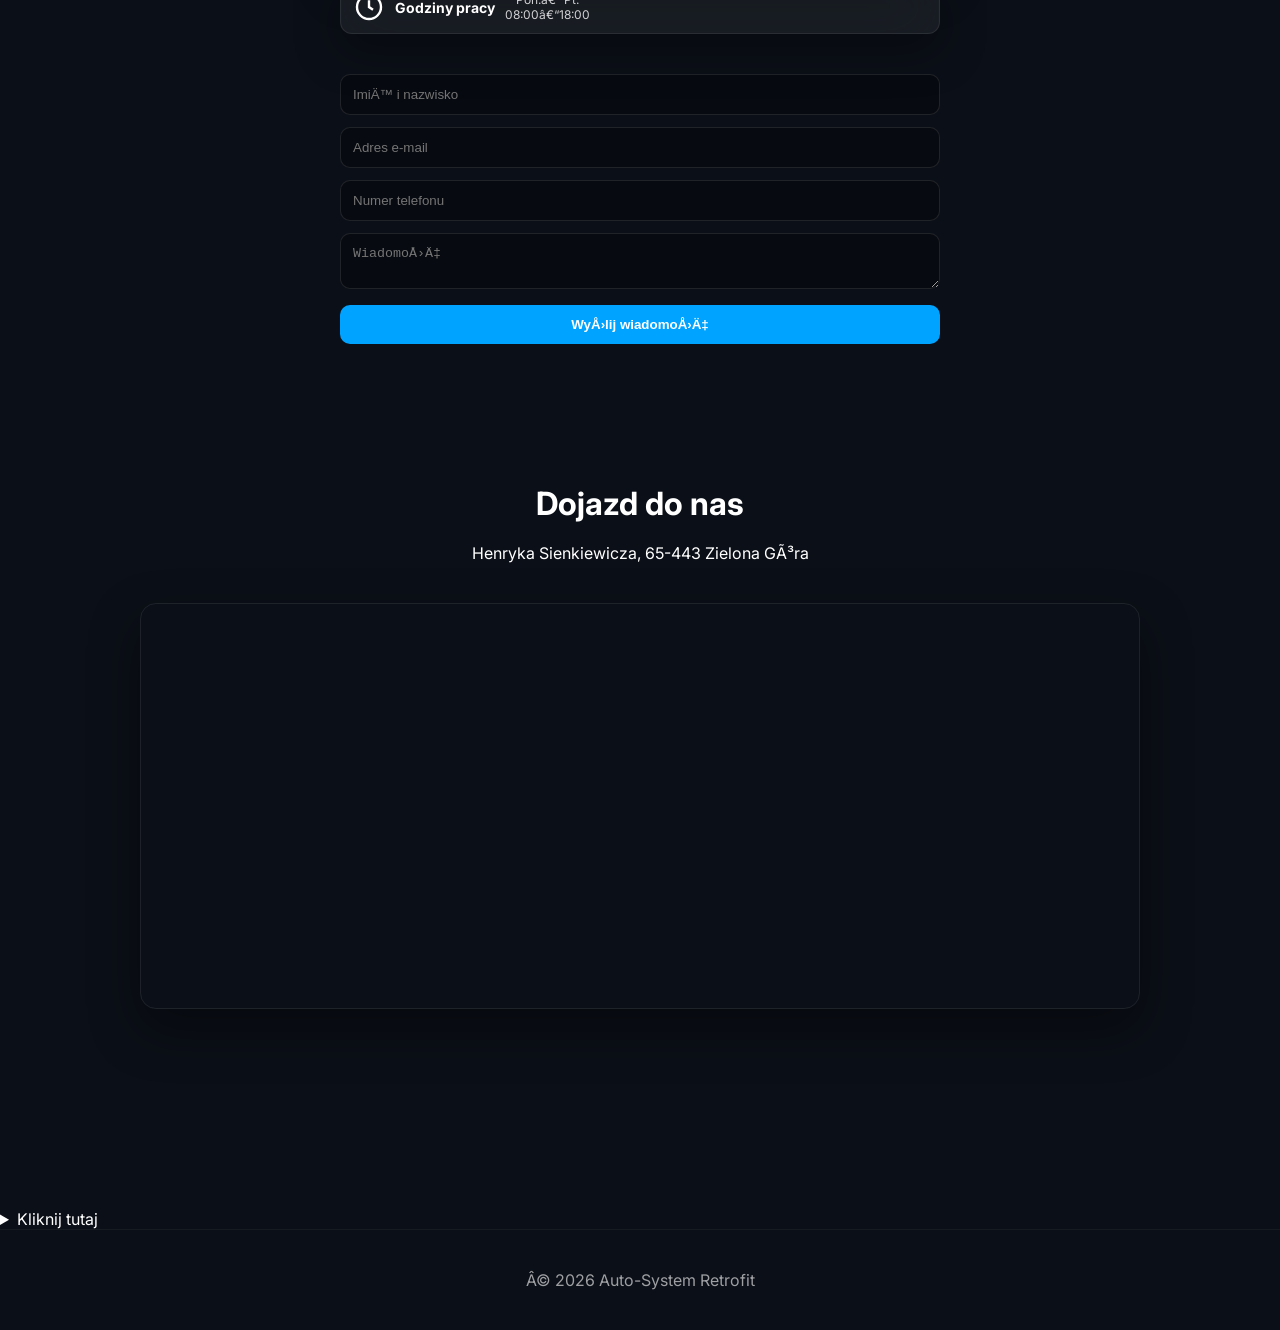
==== commit ae4325d1: "Update index.html" ====
--- a/index.html
+++ b/index.html
@@ -201,17 +201,15 @@
 
     <div class="partners-grid">
 
-      <img src="https://upload.wikimedia.org/wikipedia/commons/2/2a/Auto-Hak_logo.svg" alt="Auto-Hak">
-      <img src="https://hak-system.pl/wp-content/uploads/2021/02/logo-hak-system.png" alt="Hak-System">
-      
-      <img src="https://www.quasarelectronics.com/images/logo.png" alt="Quasar Electronics">
-      <img src="https://www.dppai.com/static/images/logo.png" alt="DDPAI">
-
-      <img src="https://steelmate.com/wp-content/uploads/logo.png" alt="Steel Mate">
-      <img src="https://www.brink.eu/images/logo.png" alt="Brink">
-
-      <img src="https://www.valeoservice.com/content/dam/valeo/logo/valeo-logo.png" alt="Valeo">
-      <img src="https://www.steinhof.pl/images/logo.png" alt="Steinhof">
+      <img src="images/partners/auto-hak.png" alt="Auto-Hak">
+      <img src="images/partners/hak-system.png" alt="Hak-System">
+      <img src="images/partners/quasar-electronics.png" alt="Quasar Electronics">
+      <img src="images/partners/ddpai.png" alt="DDPAI">
+
+      <img src="images/partners/steelmate.png" alt="Steel Mate">
+      <img src="images/partners/brink.png" alt="Brink">
+      <img src="images/partners/valeo.png" alt="Valeo">
+      <img src="images/partners/steinhof.png" alt="Steinhof">
 
     </div>
   </div>
--- a/style.css
+++ b/style.css
@@ -2010,3 +2010,37 @@
 .lightbox img {
   will-change: opacity, transform;
 }
+.partners-section {
+  padding: 60px 20px;
+  background: #0f0f0f;
+  text-align: center;
+}
+
+.partners-section h2 {
+  color: #fff;
+  font-size: 32px;
+  margin-bottom: 30px;
+  letter-spacing: 1px;
+}
+
+.partners-grid {
+  display: grid;
+  grid-template-columns: repeat(auto-fit, minmax(140px, 1fr));
+  gap: 25px;
+  align-items: center;
+  justify-items: center;
+}
+
+.partners-grid img {
+  max-width: 120px;
+  max-height: 70px;
+  filter: grayscale(100%);
+  opacity: 0.85;
+  transition: 0.3s;
+}
+
+.partners-grid img:hover {
+  filter: grayscale(0%);
+  opacity: 1;
+  transform: scale(1.05);
+}
